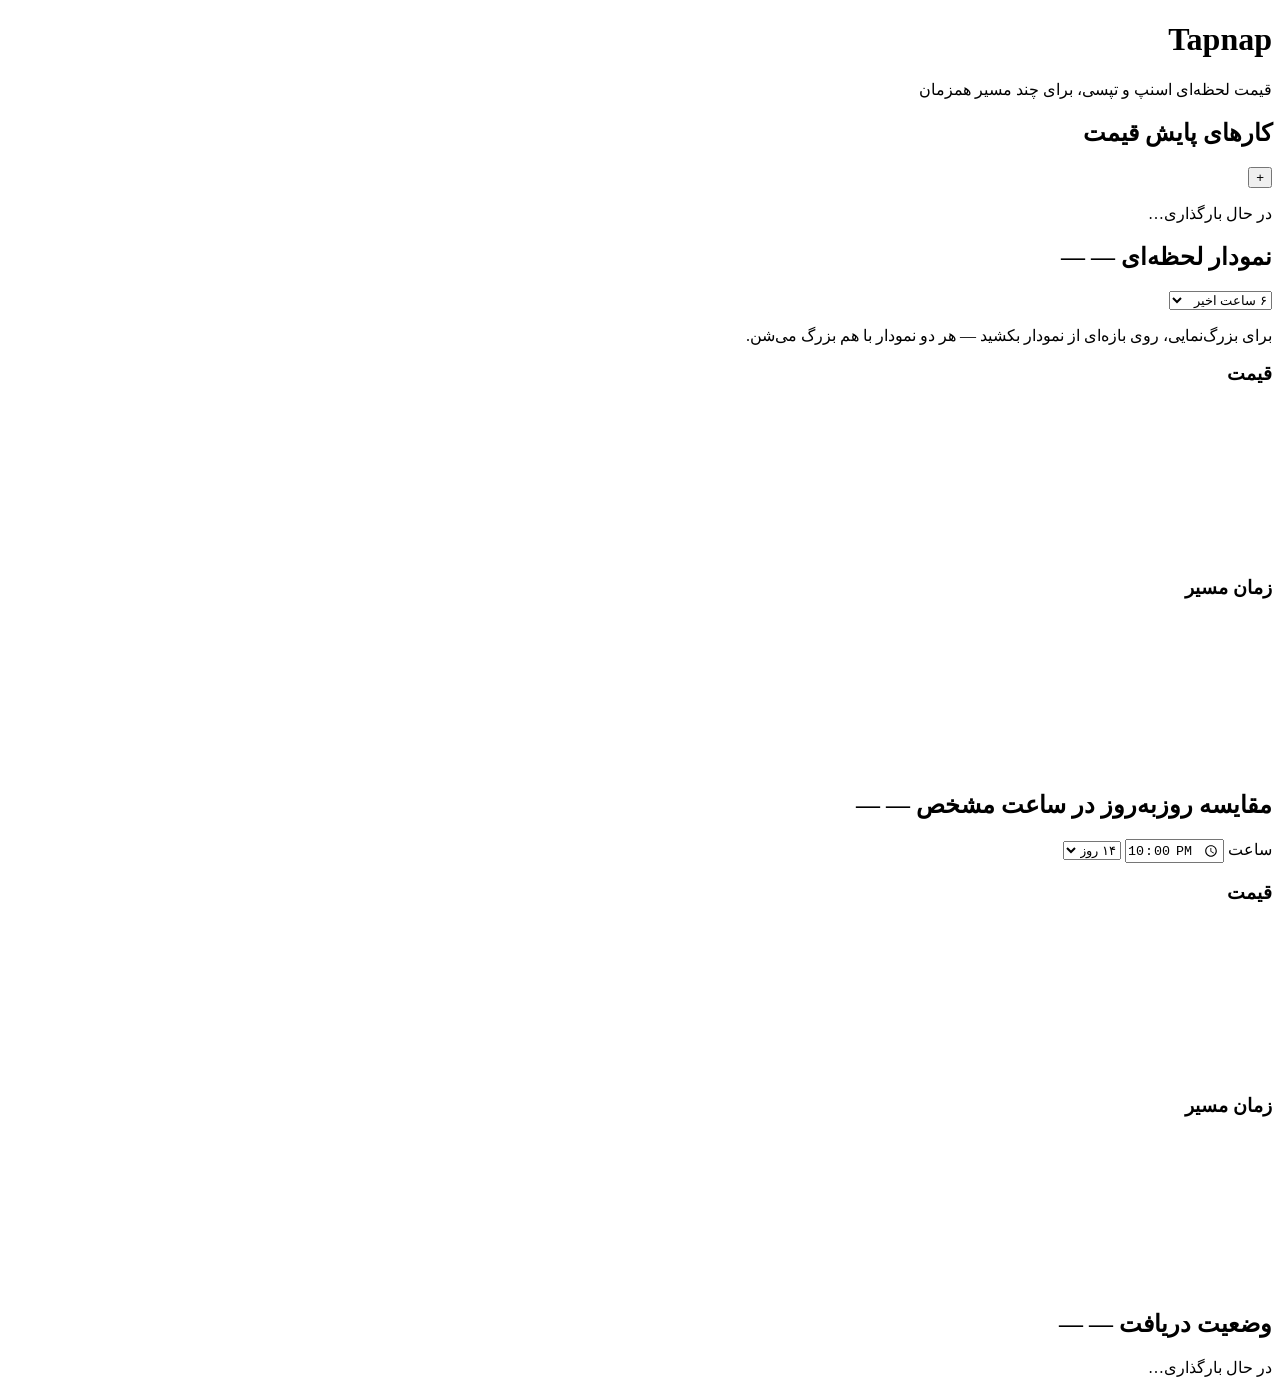
==== frontend/index.html @ 781bb57d "Default charts to standard-service-only, legend on the right, Persian hour picker - lineDatasets() n" ====
<!doctype html>
<html lang="fa" dir="rtl">
<head>
<meta charset="utf-8">
<meta name="viewport" content="width=device-width, initial-scale=1">
<title>Tapnap — قیمت اسنپ و تپسی</title>
<link rel="stylesheet" href="/vendor/leaflet.css">
<link rel="stylesheet" href="/style.css">
</head>
<body>
<header>
  <h1>Tapnap</h1>
  <p class="subtitle">قیمت لحظه‌ای اسنپ و تپسی، برای چند مسیر همزمان</p>
</header>

<main>
  <section class="panel span-all" id="jobs-panel">
    <div class="panel-head">
      <h2>کارهای پایش قیمت</h2>
      <button id="new-job-toggle" class="icon-btn" title="کار جدید" aria-label="کار جدید">+</button>
    </div>
    <p id="jobs-error-banner" class="jobs-error-banner" hidden></p>
    <p id="jobs-summary" class="jobs-summary"></p>
    <div id="jobs-list">در حال بارگذاری…</div>
  </section>

  <section class="panel span-all" id="new-job-panel" hidden>
    <div class="panel-head">
      <h2>کار جدید</h2>
      <div class="mode-buttons">
        <button id="mode-origin" class="mode-btn active" data-mode="origin">تنظیم مبدا</button>
        <button id="mode-destination" class="mode-btn" data-mode="destination">تنظیم مقصد</button>
      </div>
    </div>
    <input id="job-name" type="text" class="job-name-input" placeholder="نام کار، مثلاً خانه تا شرکت" autocomplete="off">
    <p class="new-job-hint">روی نقشه کلیک کن یا مارکر رو بکش تا مبدا/مقصد انتخاب‌شده رو تنظیم کنی.</p>
    <div id="map"></div>
    <div class="route-labels">
      <div><span class="dot origin-dot"></span> مبدا: <span id="origin-label">—</span></div>
      <div><span class="dot destination-dot"></span> مقصد: <span id="destination-label">—</span></div>
    </div>
    <div class="form-actions">
      <button id="save-job" class="primary-btn">افزودن کار</button>
      <button id="cancel-job" class="job-btn">لغو</button>
      <span id="save-status" class="save-status"></span>
    </div>
  </section>

  <section class="panel span-all" id="timeline-panel">
    <div class="panel-head">
      <h2>نمودار لحظه‌ای — <span id="chart-job-name">—</span></h2>
      <div class="head-controls">
        <select id="range-select">
          <option value="6" selected>۶ ساعت اخیر</option>
          <option value="24">۲۴ ساعت اخیر</option>
          <option value="72">۳ روز اخیر</option>
          <option value="168">۷ روز اخیر</option>
        </select>
      </div>
    </div>

    <p class="chart-hint">برای بزرگ‌نمایی، روی بازه‌ای از نمودار بکشید — هر دو نمودار با هم بزرگ می‌شن.</p>

    <div class="chart-grid">
      <div class="chart-cell">
        <div class="sub-head">
          <h3 class="sub-h">قیمت</h3>
          <button id="price-chart-reset" class="reset-zoom-btn" hidden>بازنشانی بزرگ‌نمایی</button>
        </div>
        <div class="chart-wrap"><canvas id="price-chart"></canvas></div>
        <p id="no-data-msg" class="no-data-msg" hidden>هنوز داده‌ای برای قیمت ثبت نشده.</p>
      </div>

      <div class="chart-cell">
        <div class="sub-head">
          <h3 class="sub-h">زمان مسیر</h3>
          <button id="travel-chart-reset" class="reset-zoom-btn" hidden>بازنشانی بزرگ‌نمایی</button>
        </div>
        <div class="chart-wrap"><canvas id="travel-chart"></canvas></div>
        <p id="travel-no-data-msg" class="no-data-msg" hidden>هنوز داده‌ای برای زمان مسیر ثبت نشده.</p>
      </div>
    </div>

    <p id="no-job-msg" class="no-data-msg" hidden>هیچ کاری وجود نداره — یکی از پایین اضافه کن.</p>
  </section>

  <section class="panel span-all" id="by-day-panel">
    <div class="panel-head">
      <h2>مقایسه روزبه‌روز در ساعت مشخص — <span id="by-day-job-name">—</span></h2>
      <div class="head-controls">
        <label class="tod-label">ساعت
          <input id="tod-time" type="time" value="22:00" step="60">
          <span id="tod-time-fa" class="tod-time-fa"></span>
        </label>
        <select id="tod-days">
          <option value="7">۷ روز</option>
          <option value="14" selected>۱۴ روز</option>
          <option value="30">۳۰ روز</option>
        </select>
      </div>
    </div>

    <div class="chart-grid">
      <div class="chart-cell">
        <div class="sub-head">
          <h3 class="sub-h">قیمت</h3>
          <button id="price-by-day-reset" class="reset-zoom-btn" hidden>بازنشانی بزرگ‌نمایی</button>
        </div>
        <div class="chart-wrap"><canvas id="price-by-day-chart"></canvas></div>
        <p id="price-by-day-no-data" class="no-data-msg" hidden>برای این بازه و ساعت داده‌ای پیدا نشد.</p>
      </div>

      <div class="chart-cell">
        <div class="sub-head">
          <h3 class="sub-h">زمان مسیر</h3>
          <button id="travel-by-day-reset" class="reset-zoom-btn" hidden>بازنشانی بزرگ‌نمایی</button>
        </div>
        <div class="chart-wrap"><canvas id="travel-by-day-chart"></canvas></div>
        <p id="travel-by-day-no-data" class="no-data-msg" hidden>برای این بازه و ساعت داده‌ای پیدا نشد.</p>
      </div>
    </div>

    <p id="by-day-no-job-msg" class="no-data-msg" hidden>هیچ کاری وجود نداره — یکی از پایین اضافه کن.</p>
  </section>

  <section class="panel span-all" id="status-panel">
    <h2>وضعیت دریافت — <span id="status-job-name">—</span></h2>
    <div id="status-list">در حال بارگذاری…</div>
  </section>
</main>

<script src="/vendor/leaflet.js"></script>
<script src="/vendor/chart.umd.min.js"></script>
<script src="/vendor/chartjs-plugin-zoom.min.js"></script>
<script src="/app.js"></script>
</body>
</html>
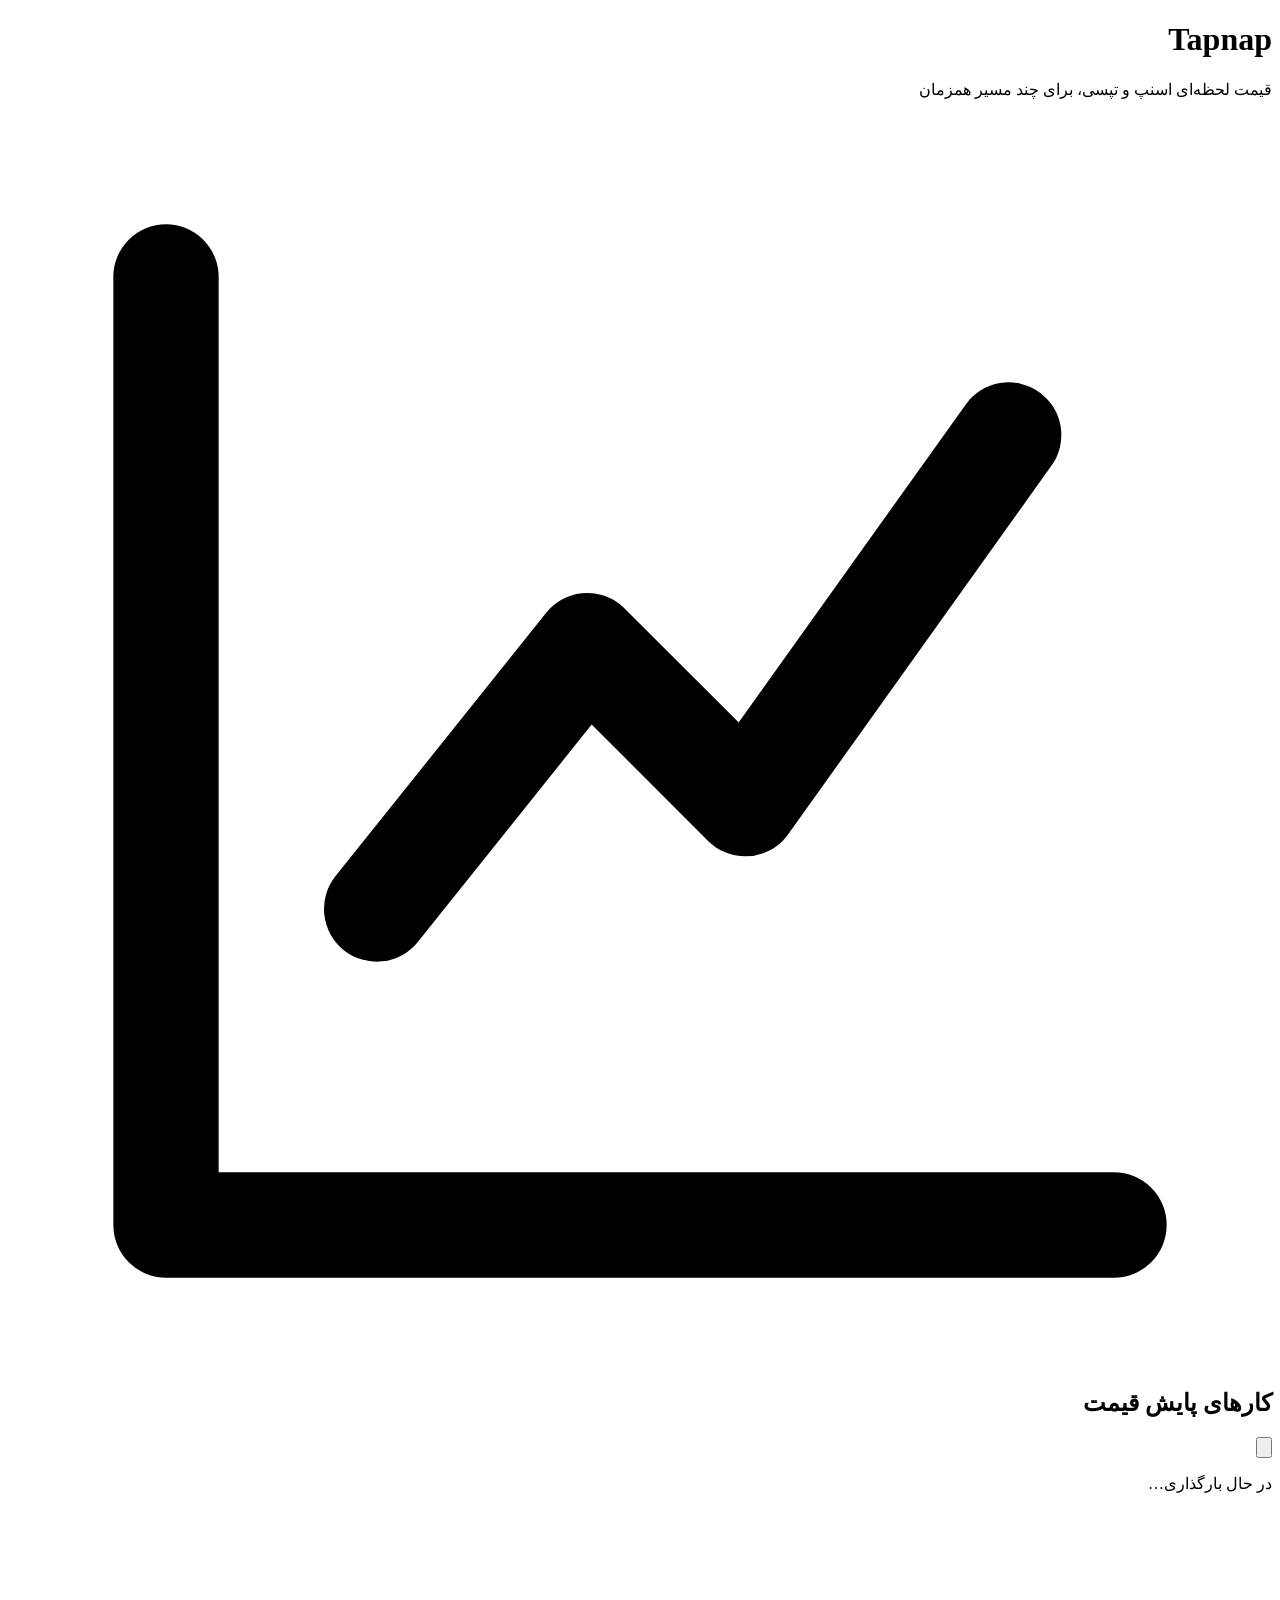
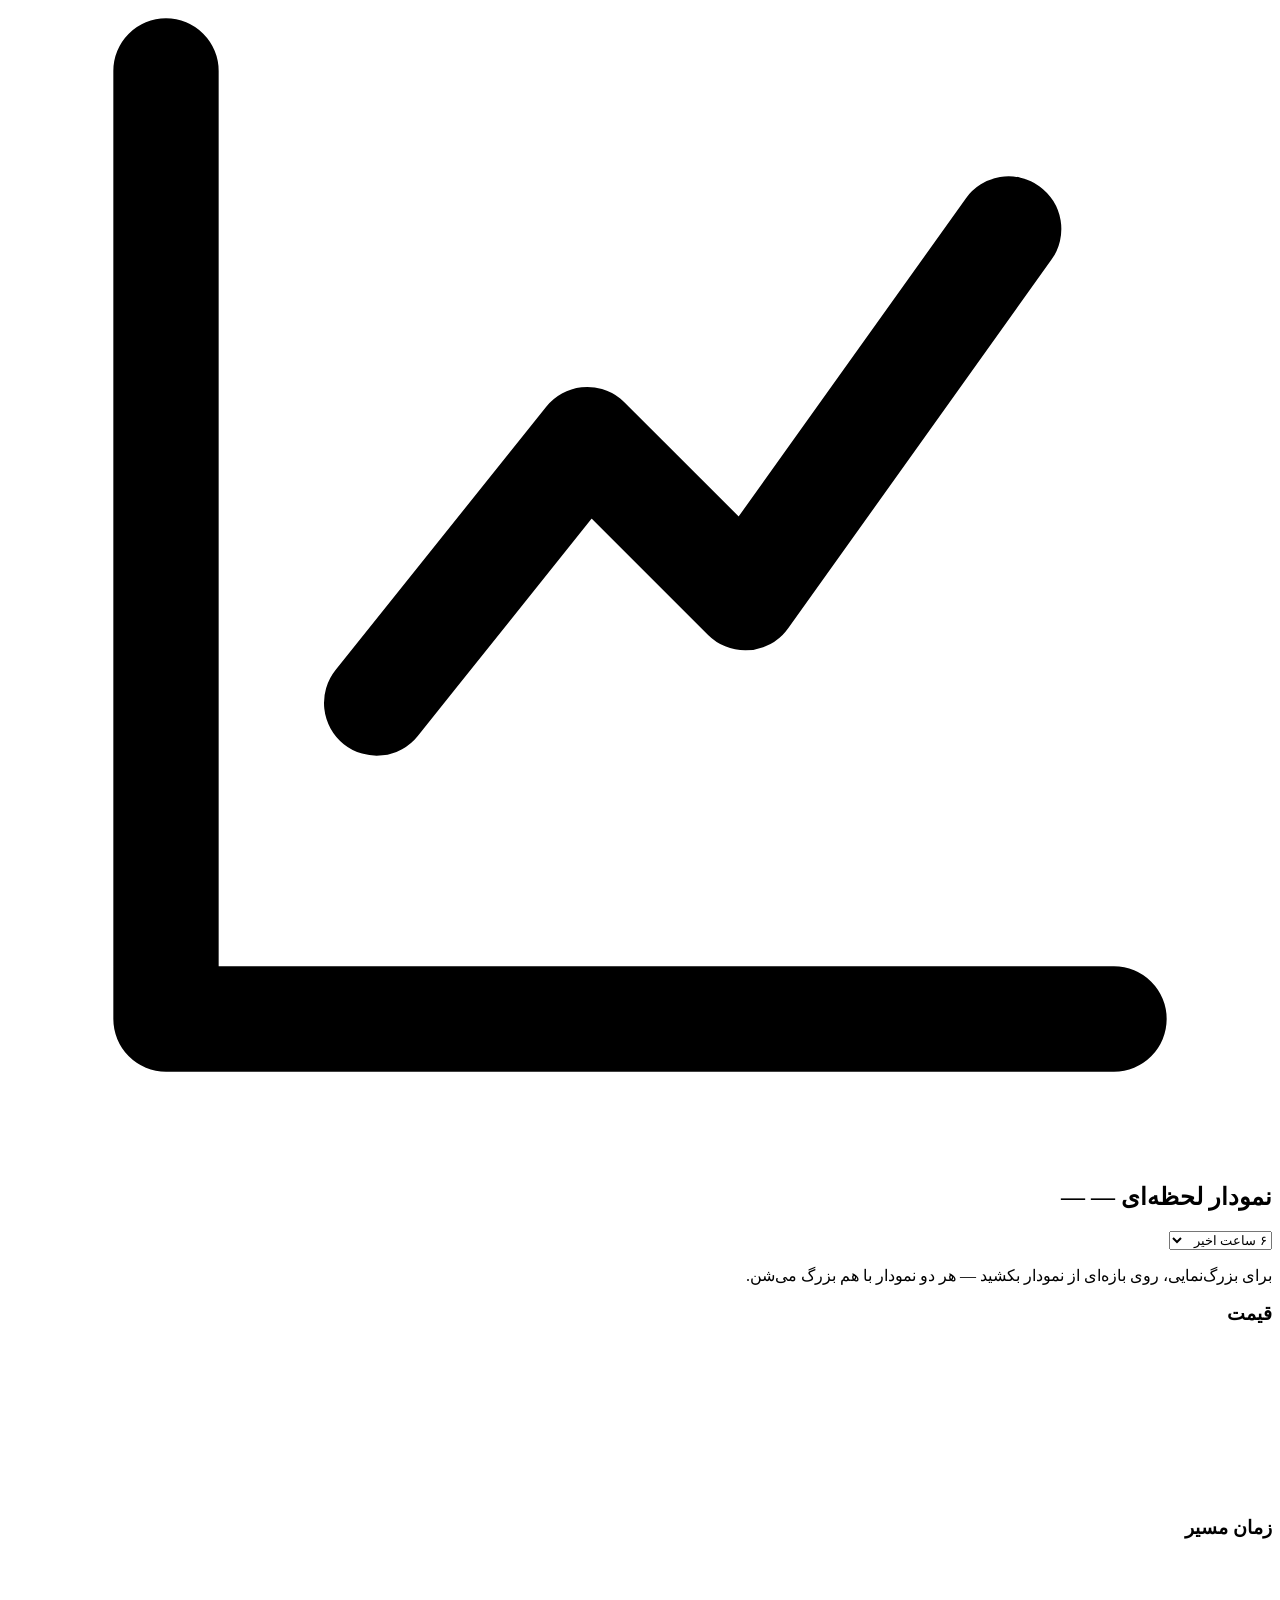
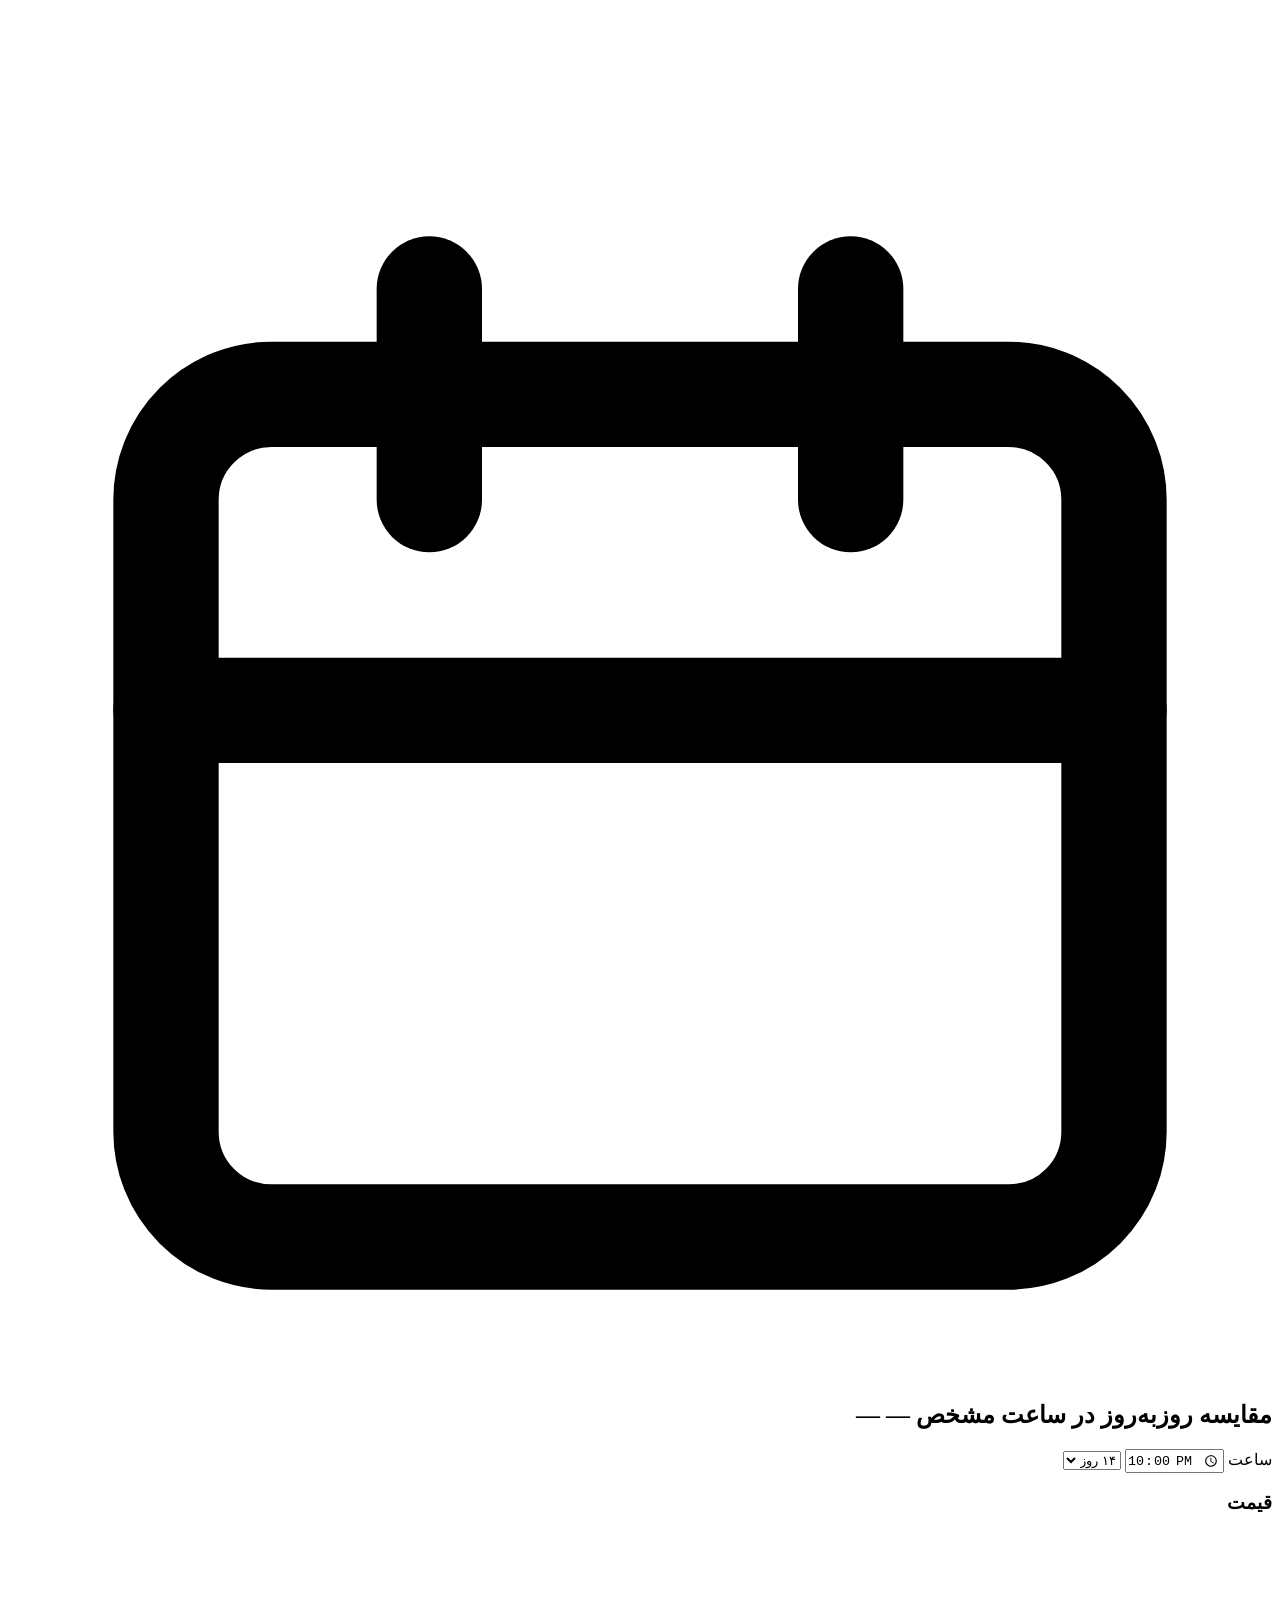
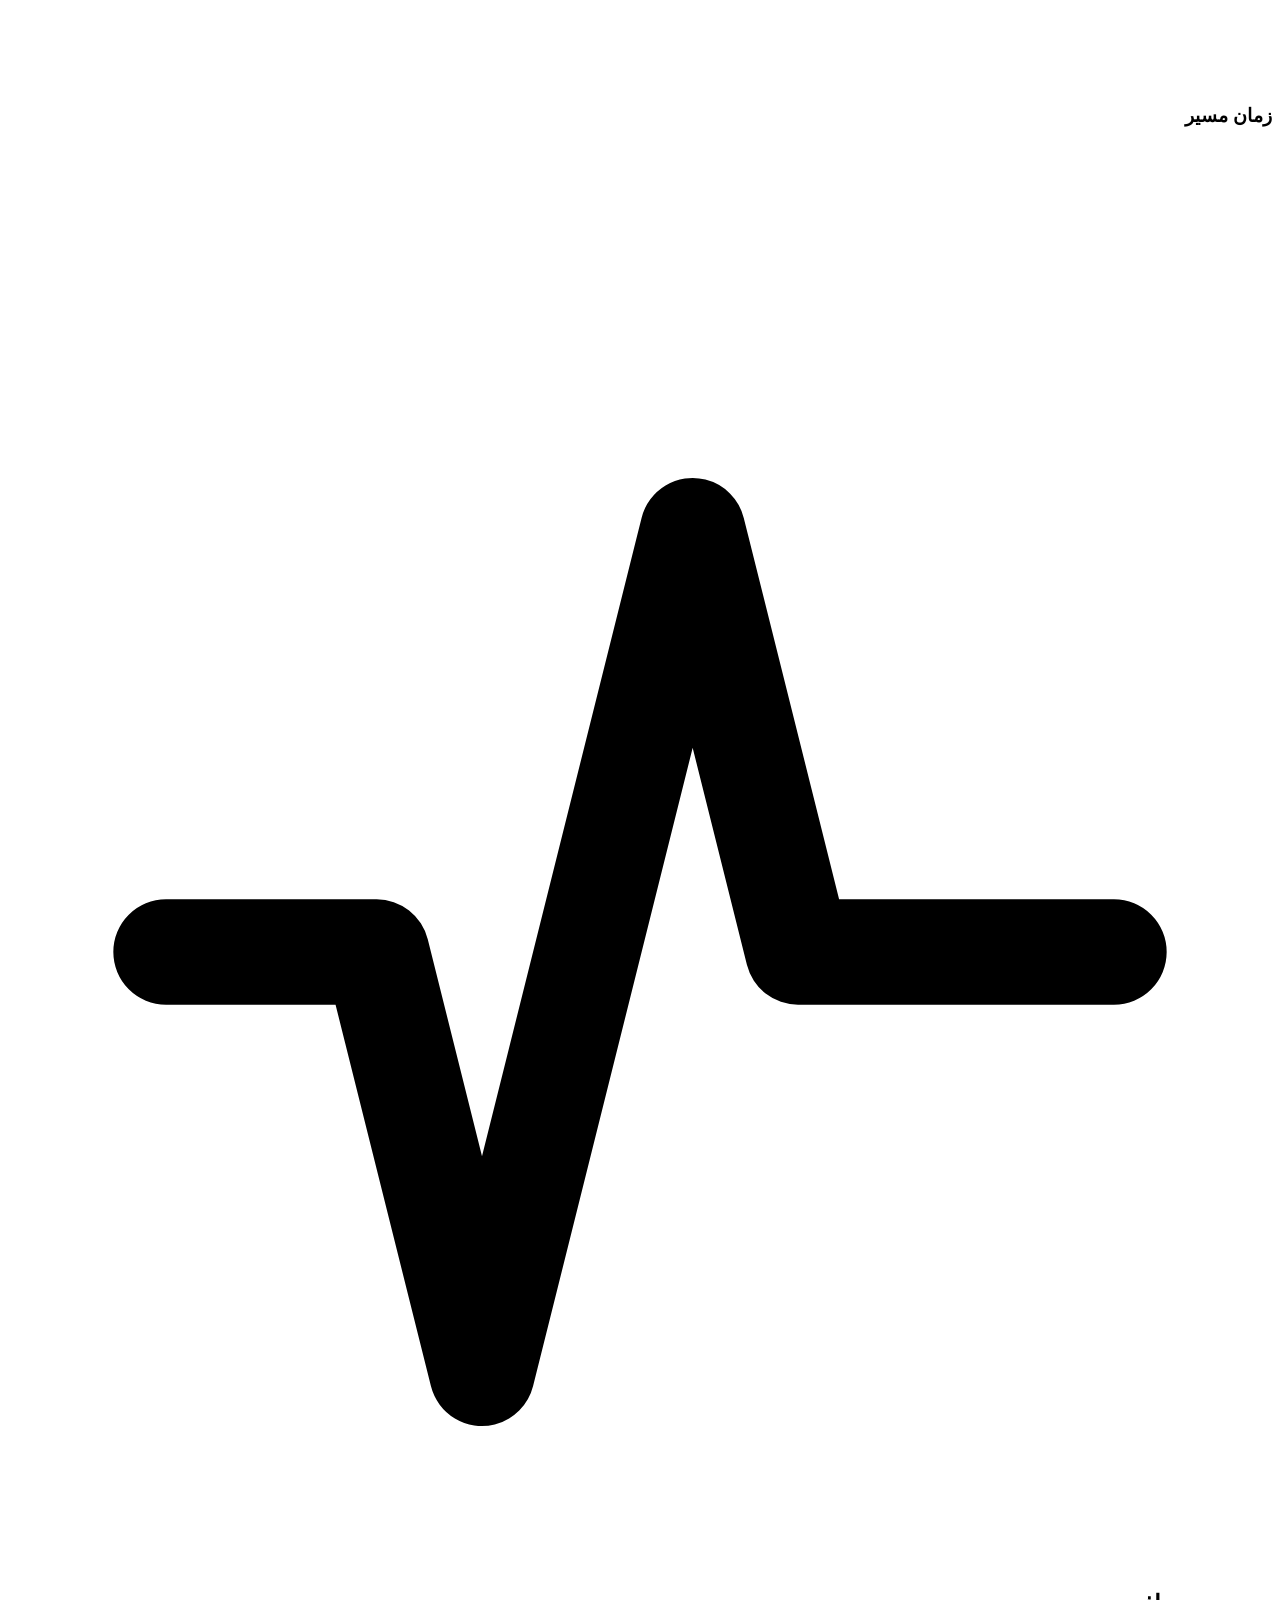
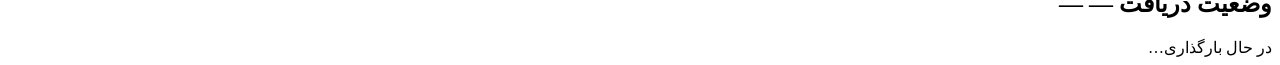
==== commit 760fcc7e: "Add icons across job-card buttons, form controls, and section headers Every action button in the job" ====
--- a/frontend/index.html
+++ b/frontend/index.html
@@ -11,13 +11,34 @@
 <header>
   <h1>Tapnap</h1>
   <p class="subtitle">قیمت لحظه‌ای اسنپ و تپسی، برای چند مسیر همزمان</p>
+  <div id="account-bar" class="account-bar" hidden>
+    <span id="account-email"></span>
+    <button id="logout-btn" class="job-btn"><svg class="icon" viewBox="0 0 24 24" fill="none" stroke="currentColor" stroke-width="2" stroke-linecap="round" stroke-linejoin="round"><path d="M9 21H5a2 2 0 0 1-2-2V5a2 2 0 0 1 2-2h4"/><path d="M16 17l5-5-5-5"/><path d="M21 12H9"/></svg>خروج</button>
+  </div>
 </header>
 
 <main>
-  <section class="panel span-all" id="jobs-panel">
+  <section class="panel span-all" id="auth-panel" hidden>
+    <h2>ورود</h2>
+    <form id="login-form" class="auth-form">
+      <input id="login-email" type="email" placeholder="ایمیل" autocomplete="username" required>
+      <input id="login-password" type="password" placeholder="رمز عبور" autocomplete="current-password" required>
+      <button type="submit" class="primary-btn">ورود</button>
+    </form>
+    <form id="signup-form" class="auth-form" hidden>
+      <input id="signup-email" type="email" placeholder="ایمیل" autocomplete="username" required>
+      <input id="signup-password" type="password" placeholder="رمز عبور (حداقل ۸ کاراکتر)" autocomplete="new-password" required>
+      <button type="submit" class="primary-btn">ثبت‌نام</button>
+    </form>
+    <p id="auth-status" class="save-status"></p>
+    <p id="show-signup-wrap" class="auth-switch">حساب نداری؟ <button id="show-signup" class="link-btn" type="button">ثبت‌نام کن</button></p>
+    <p id="show-login-wrap" class="auth-switch" hidden>قبلاً ثبت‌نام کردی؟ <button id="show-login" class="link-btn" type="button">وارد شو</button></p>
+  </section>
+
+  <section class="panel span-all" id="jobs-panel" data-app-section>
     <div class="panel-head">
-      <h2>کارهای پایش قیمت</h2>
-      <button id="new-job-toggle" class="icon-btn" title="کار جدید" aria-label="کار جدید">+</button>
+      <h2><svg class="icon" viewBox="0 0 24 24" fill="none" stroke="currentColor" stroke-width="2" stroke-linecap="round" stroke-linejoin="round"><path d="M3 3v18h18"/><path d="M7 15l4-5 3 3 5-7"/></svg>کارهای پایش قیمت</h2>
+      <button id="new-job-toggle" class="icon-btn" title="کار جدید" aria-label="کار جدید"><svg class="icon" viewBox="0 0 24 24" fill="none" stroke="currentColor" stroke-width="2.5" stroke-linecap="round"><path d="M12 5v14"/><path d="M5 12h14"/></svg></button>
     </div>
     <p id="jobs-error-banner" class="jobs-error-banner" hidden></p>
     <p id="jobs-summary" class="jobs-summary"></p>
@@ -28,11 +49,15 @@
     <div class="panel-head">
       <h2>کار جدید</h2>
       <div class="mode-buttons">
-        <button id="mode-origin" class="mode-btn active" data-mode="origin">تنظیم مبدا</button>
-        <button id="mode-destination" class="mode-btn" data-mode="destination">تنظیم مقصد</button>
+        <button id="mode-origin" class="mode-btn active" data-mode="origin"><svg class="icon" viewBox="0 0 24 24" fill="none" stroke="currentColor" stroke-width="2" stroke-linecap="round" stroke-linejoin="round" style="color: var(--origin)"><path d="M12 22s7-7.58 7-12a7 7 0 1 0-14 0c0 4.42 7 12 7 12z"/><circle cx="12" cy="10" r="2.5"/></svg>تنظیم مبدا</button>
+        <button id="mode-destination" class="mode-btn" data-mode="destination"><svg class="icon" viewBox="0 0 24 24" fill="none" stroke="currentColor" stroke-width="2" stroke-linecap="round" stroke-linejoin="round" style="color: var(--destination)"><path d="M12 22s7-7.58 7-12a7 7 0 1 0-14 0c0 4.42 7 12 7 12z"/><circle cx="12" cy="10" r="2.5"/></svg>تنظیم مقصد</button>
       </div>
     </div>
     <input id="job-name" type="text" class="job-name-input" placeholder="نام کار، مثلاً خانه تا شرکت" autocomplete="off">
+    <div class="track-options">
+      <label><input type="checkbox" id="track-price" checked><svg class="icon" viewBox="0 0 24 24" fill="none" stroke="currentColor" stroke-width="2" stroke-linecap="round" stroke-linejoin="round"><path d="M12.6 2.6a2 2 0 0 0-1.4-.6H4a2 2 0 0 0-2 2v7.2a2 2 0 0 0 .6 1.4l8.8 8.8a2 2 0 0 0 2.8 0l7.2-7.2a2 2 0 0 0 0-2.8z"/><circle cx="7.5" cy="7.5" r="1.5"/></svg>قیمت (اسنپ و تپسی)</label>
+      <label><input type="checkbox" id="track-travel-time" checked><svg class="icon" viewBox="0 0 24 24" fill="none" stroke="currentColor" stroke-width="2" stroke-linecap="round" stroke-linejoin="round"><circle cx="12" cy="12" r="9"/><path d="M12 7v5l3 3"/></svg>زمان مسیر (نشان)</label>
+    </div>
     <p class="new-job-hint">روی نقشه کلیک کن یا مارکر رو بکش تا مبدا/مقصد انتخاب‌شده رو تنظیم کنی.</p>
     <div id="map"></div>
     <div class="route-labels">
@@ -46,9 +71,9 @@
     </div>
   </section>
 
-  <section class="panel span-all" id="timeline-panel">
+  <section class="panel span-all" id="timeline-panel" data-app-section>
     <div class="panel-head">
-      <h2>نمودار لحظه‌ای — <span id="chart-job-name">—</span></h2>
+      <h2><svg class="icon" viewBox="0 0 24 24" fill="none" stroke="currentColor" stroke-width="2" stroke-linecap="round" stroke-linejoin="round"><path d="M3 3v18h18"/><path d="M7 15l4-5 3 3 5-7"/></svg>نمودار لحظه‌ای — <span id="chart-job-name">—</span></h2>
       <div class="head-controls">
         <select id="range-select">
           <option value="6" selected>۶ ساعت اخیر</option>
@@ -65,7 +90,7 @@
       <div class="chart-cell">
         <div class="sub-head">
           <h3 class="sub-h">قیمت</h3>
-          <button id="price-chart-reset" class="reset-zoom-btn" hidden>بازنشانی بزرگ‌نمایی</button>
+          <button id="price-chart-reset" class="reset-zoom-btn" hidden><svg class="icon" viewBox="0 0 24 24" fill="none" stroke="currentColor" stroke-width="2" stroke-linecap="round" stroke-linejoin="round"><circle cx="11" cy="11" r="7"/><path d="M21 21l-4.3-4.3"/><path d="M8 11h6"/></svg>بازنشانی بزرگ‌نمایی</button>
         </div>
         <div class="chart-wrap"><canvas id="price-chart"></canvas></div>
         <p id="no-data-msg" class="no-data-msg" hidden>هنوز داده‌ای برای قیمت ثبت نشده.</p>
@@ -74,7 +99,7 @@
       <div class="chart-cell">
         <div class="sub-head">
           <h3 class="sub-h">زمان مسیر</h3>
-          <button id="travel-chart-reset" class="reset-zoom-btn" hidden>بازنشانی بزرگ‌نمایی</button>
+          <button id="travel-chart-reset" class="reset-zoom-btn" hidden><svg class="icon" viewBox="0 0 24 24" fill="none" stroke="currentColor" stroke-width="2" stroke-linecap="round" stroke-linejoin="round"><circle cx="11" cy="11" r="7"/><path d="M21 21l-4.3-4.3"/><path d="M8 11h6"/></svg>بازنشانی بزرگ‌نمایی</button>
         </div>
         <div class="chart-wrap"><canvas id="travel-chart"></canvas></div>
         <p id="travel-no-data-msg" class="no-data-msg" hidden>هنوز داده‌ای برای زمان مسیر ثبت نشده.</p>
@@ -84,9 +109,9 @@
     <p id="no-job-msg" class="no-data-msg" hidden>هیچ کاری وجود نداره — یکی از پایین اضافه کن.</p>
   </section>
 
-  <section class="panel span-all" id="by-day-panel">
+  <section class="panel span-all" id="by-day-panel" data-app-section>
     <div class="panel-head">
-      <h2>مقایسه روزبه‌روز در ساعت مشخص — <span id="by-day-job-name">—</span></h2>
+      <h2><svg class="icon" viewBox="0 0 24 24" fill="none" stroke="currentColor" stroke-width="2" stroke-linecap="round" stroke-linejoin="round"><rect x="3" y="5" width="18" height="16" rx="2"/><path d="M16 3v4"/><path d="M8 3v4"/><path d="M3 11h18"/></svg>مقایسه روزبه‌روز در ساعت مشخص — <span id="by-day-job-name">—</span></h2>
       <div class="head-controls">
         <label class="tod-label">ساعت
           <input id="tod-time" type="time" value="22:00" step="60">
@@ -104,7 +129,7 @@
       <div class="chart-cell">
         <div class="sub-head">
           <h3 class="sub-h">قیمت</h3>
-          <button id="price-by-day-reset" class="reset-zoom-btn" hidden>بازنشانی بزرگ‌نمایی</button>
+          <button id="price-by-day-reset" class="reset-zoom-btn" hidden><svg class="icon" viewBox="0 0 24 24" fill="none" stroke="currentColor" stroke-width="2" stroke-linecap="round" stroke-linejoin="round"><circle cx="11" cy="11" r="7"/><path d="M21 21l-4.3-4.3"/><path d="M8 11h6"/></svg>بازنشانی بزرگ‌نمایی</button>
         </div>
         <div class="chart-wrap"><canvas id="price-by-day-chart"></canvas></div>
         <p id="price-by-day-no-data" class="no-data-msg" hidden>برای این بازه و ساعت داده‌ای پیدا نشد.</p>
@@ -113,7 +138,7 @@
       <div class="chart-cell">
         <div class="sub-head">
           <h3 class="sub-h">زمان مسیر</h3>
-          <button id="travel-by-day-reset" class="reset-zoom-btn" hidden>بازنشانی بزرگ‌نمایی</button>
+          <button id="travel-by-day-reset" class="reset-zoom-btn" hidden><svg class="icon" viewBox="0 0 24 24" fill="none" stroke="currentColor" stroke-width="2" stroke-linecap="round" stroke-linejoin="round"><circle cx="11" cy="11" r="7"/><path d="M21 21l-4.3-4.3"/><path d="M8 11h6"/></svg>بازنشانی بزرگ‌نمایی</button>
         </div>
         <div class="chart-wrap"><canvas id="travel-by-day-chart"></canvas></div>
         <p id="travel-by-day-no-data" class="no-data-msg" hidden>برای این بازه و ساعت داده‌ای پیدا نشد.</p>
@@ -123,8 +148,8 @@
     <p id="by-day-no-job-msg" class="no-data-msg" hidden>هیچ کاری وجود نداره — یکی از پایین اضافه کن.</p>
   </section>
 
-  <section class="panel span-all" id="status-panel">
-    <h2>وضعیت دریافت — <span id="status-job-name">—</span></h2>
+  <section class="panel span-all" id="status-panel" data-app-section>
+    <h2><svg class="icon" viewBox="0 0 24 24" fill="none" stroke="currentColor" stroke-width="2" stroke-linecap="round" stroke-linejoin="round"><path d="M3 12h4l2 8 4-16 2 8h6"/></svg>وضعیت دریافت — <span id="status-job-name">—</span></h2>
     <div id="status-list">در حال بارگذاری…</div>
   </section>
 </main>
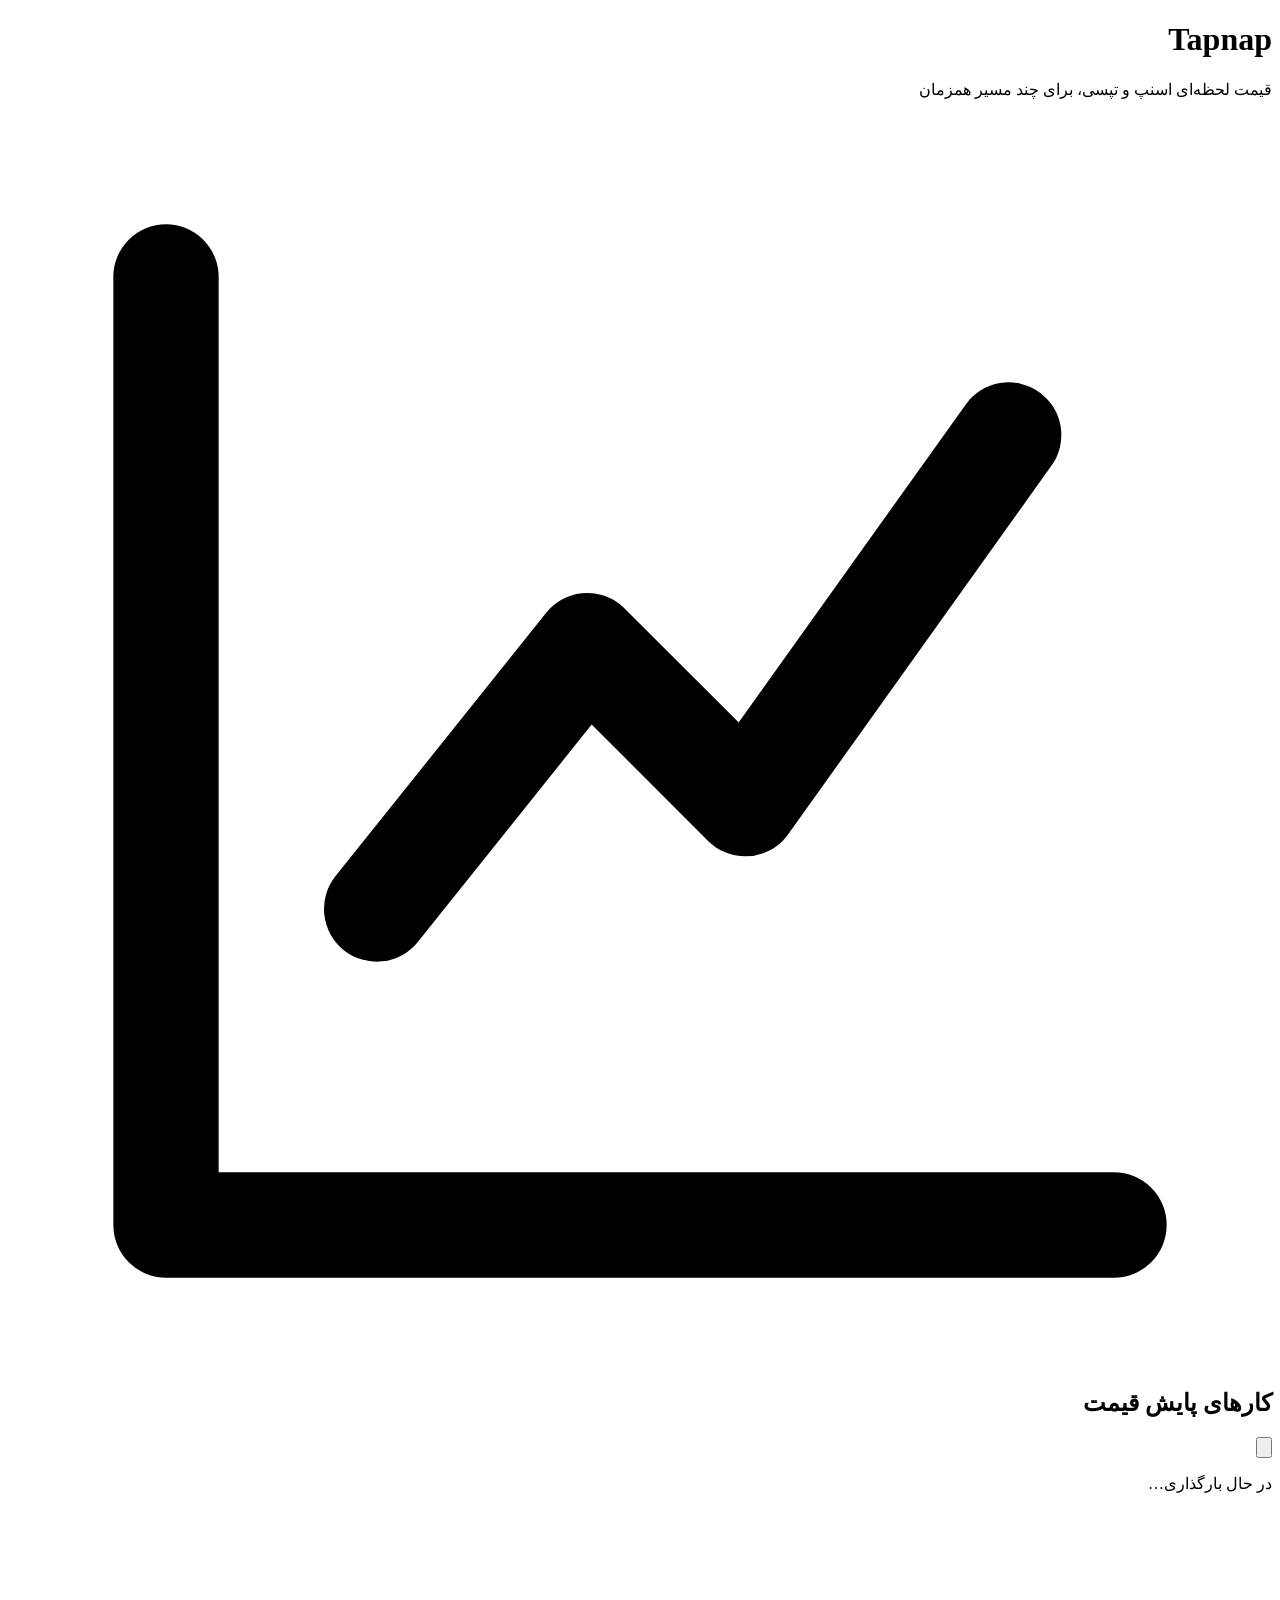
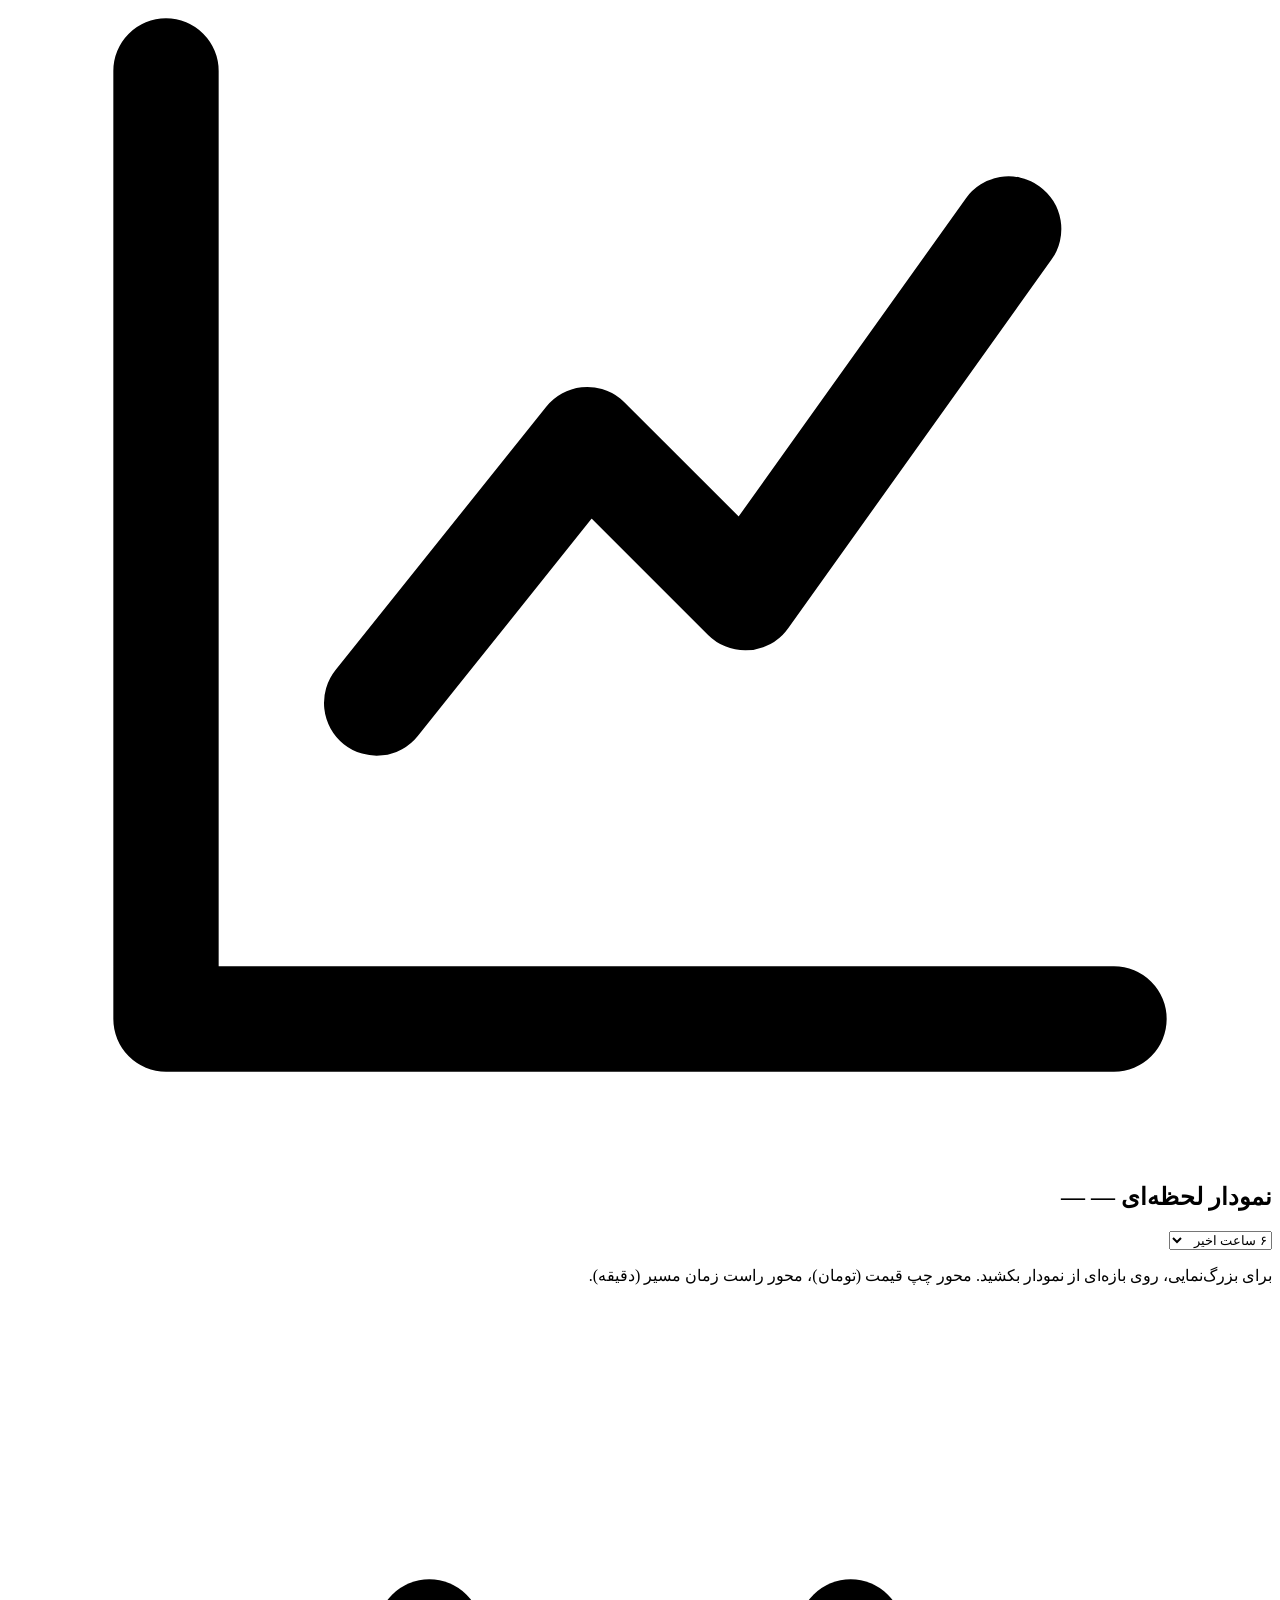
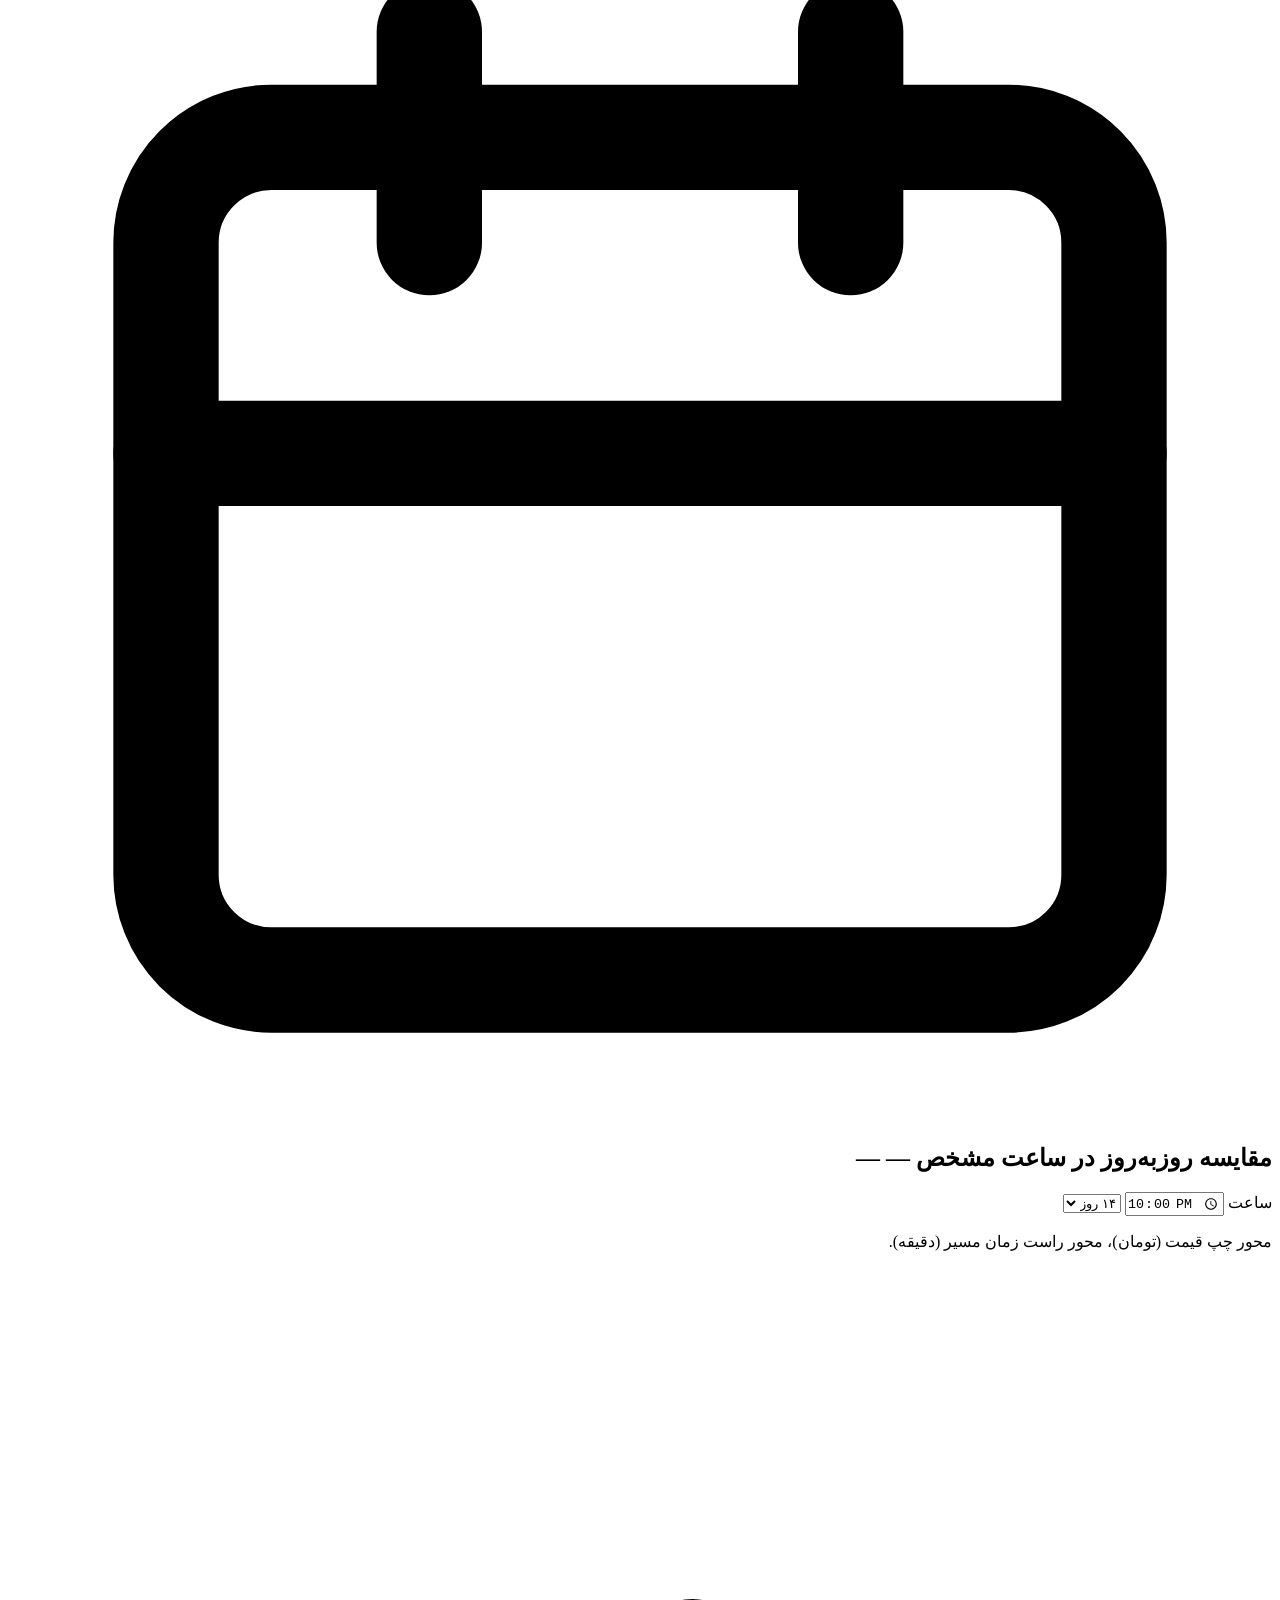
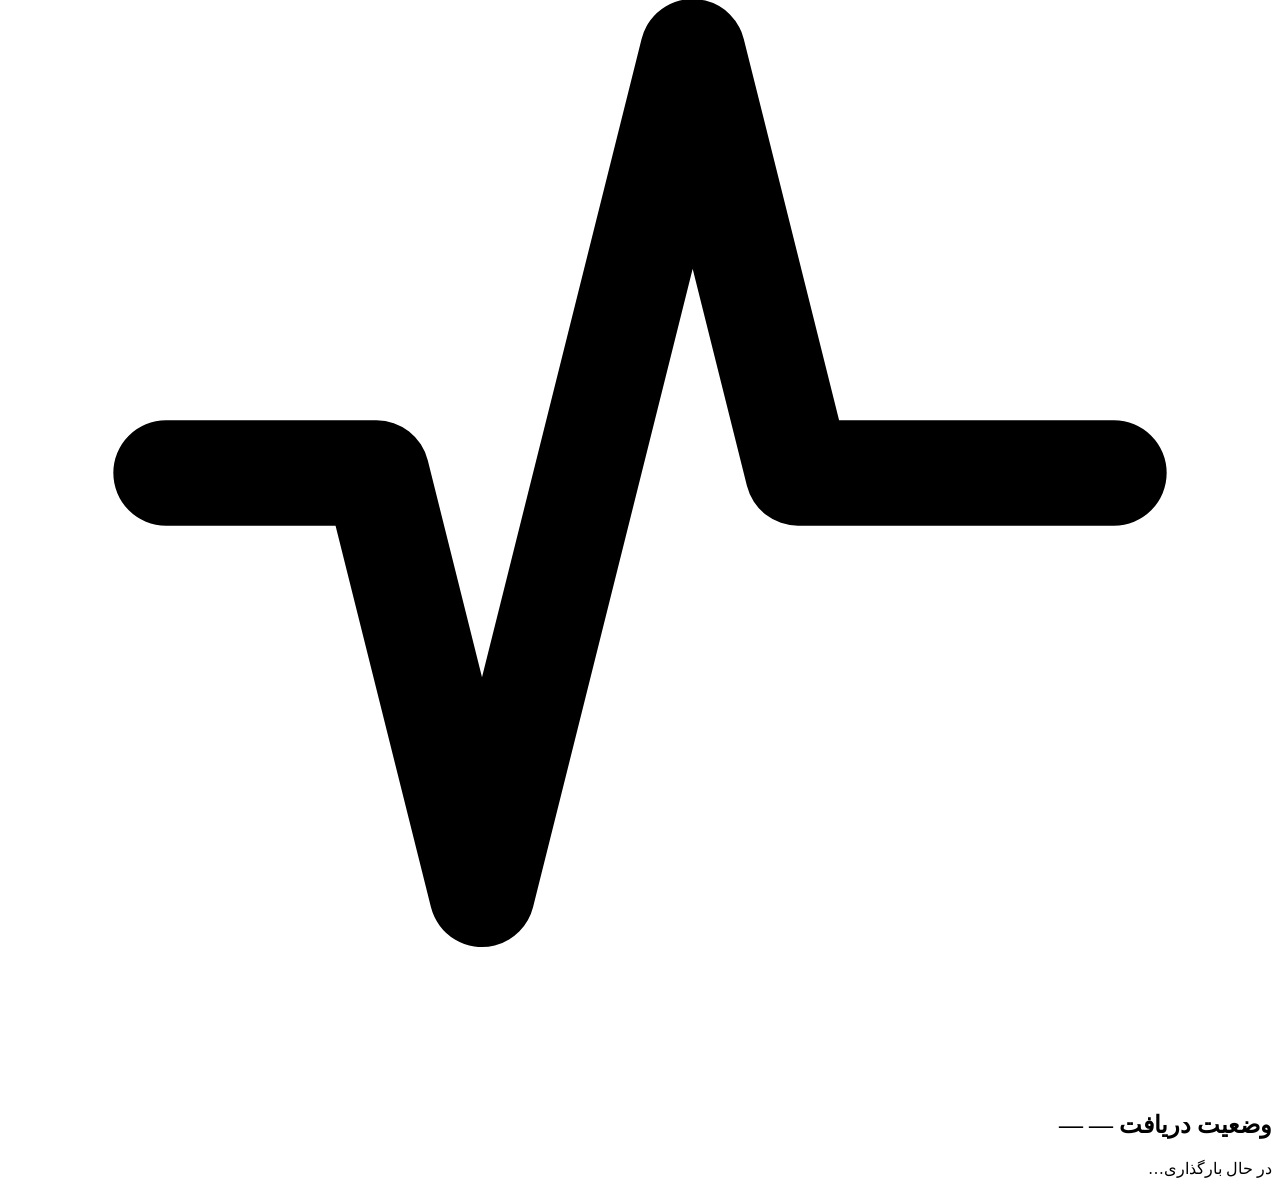
==== commit d21c6f8f: "Merge the price and travel-time charts into one dual-axis chart Price and travel-time were two separ" ====
--- a/frontend/index.html
+++ b/frontend/index.html
@@ -19,15 +19,19 @@
 
 <main>
   <section class="panel span-all" id="auth-panel" hidden>
-    <h2>ورود</h2>
+    <h2 id="auth-heading">ورود</h2>
     <form id="login-form" class="auth-form">
-      <input id="login-email" type="email" placeholder="ایمیل" autocomplete="username" required>
-      <input id="login-password" type="password" placeholder="رمز عبور" autocomplete="current-password" required>
+      <label class="field-label" for="login-email">ایمیل</label>
+      <input id="login-email" type="email" placeholder="you@example.com" autocomplete="username" required>
+      <label class="field-label" for="login-password">رمز عبور</label>
+      <input id="login-password" type="password" placeholder="••••••••" autocomplete="current-password" required>
       <button type="submit" class="primary-btn">ورود</button>
     </form>
     <form id="signup-form" class="auth-form" hidden>
-      <input id="signup-email" type="email" placeholder="ایمیل" autocomplete="username" required>
-      <input id="signup-password" type="password" placeholder="رمز عبور (حداقل ۸ کاراکتر)" autocomplete="new-password" required>
+      <label class="field-label" for="signup-email">ایمیل</label>
+      <input id="signup-email" type="email" placeholder="you@example.com" autocomplete="username" required>
+      <label class="field-label" for="signup-password">رمز عبور (حداقل ۸ کاراکتر)</label>
+      <input id="signup-password" type="password" placeholder="••••••••" autocomplete="new-password" required>
       <button type="submit" class="primary-btn">ثبت‌نام</button>
     </form>
     <p id="auth-status" class="save-status"></p>
@@ -75,6 +79,7 @@
     <div class="panel-head">
       <h2><svg class="icon" viewBox="0 0 24 24" fill="none" stroke="currentColor" stroke-width="2" stroke-linecap="round" stroke-linejoin="round"><path d="M3 3v18h18"/><path d="M7 15l4-5 3 3 5-7"/></svg>نمودار لحظه‌ای — <span id="chart-job-name">—</span></h2>
       <div class="head-controls">
+        <button id="price-chart-reset" class="reset-zoom-btn" hidden><svg class="icon" viewBox="0 0 24 24" fill="none" stroke="currentColor" stroke-width="2" stroke-linecap="round" stroke-linejoin="round"><circle cx="11" cy="11" r="7"/><path d="M21 21l-4.3-4.3"/><path d="M8 11h6"/></svg>بازنشانی بزرگ‌نمایی</button>
         <select id="range-select">
           <option value="6" selected>۶ ساعت اخیر</option>
           <option value="24">۲۴ ساعت اخیر</option>
@@ -84,27 +89,10 @@
       </div>
     </div>
 
-    <p class="chart-hint">برای بزرگ‌نمایی، روی بازه‌ای از نمودار بکشید — هر دو نمودار با هم بزرگ می‌شن.</p>
+    <p class="chart-hint">برای بزرگ‌نمایی، روی بازه‌ای از نمودار بکشید. محور چپ قیمت (تومان)، محور راست زمان مسیر (دقیقه).</p>
 
-    <div class="chart-grid">
-      <div class="chart-cell">
-        <div class="sub-head">
-          <h3 class="sub-h">قیمت</h3>
-          <button id="price-chart-reset" class="reset-zoom-btn" hidden><svg class="icon" viewBox="0 0 24 24" fill="none" stroke="currentColor" stroke-width="2" stroke-linecap="round" stroke-linejoin="round"><circle cx="11" cy="11" r="7"/><path d="M21 21l-4.3-4.3"/><path d="M8 11h6"/></svg>بازنشانی بزرگ‌نمایی</button>
-        </div>
-        <div class="chart-wrap"><canvas id="price-chart"></canvas></div>
-        <p id="no-data-msg" class="no-data-msg" hidden>هنوز داده‌ای برای قیمت ثبت نشده.</p>
-      </div>
-
-      <div class="chart-cell">
-        <div class="sub-head">
-          <h3 class="sub-h">زمان مسیر</h3>
-          <button id="travel-chart-reset" class="reset-zoom-btn" hidden><svg class="icon" viewBox="0 0 24 24" fill="none" stroke="currentColor" stroke-width="2" stroke-linecap="round" stroke-linejoin="round"><circle cx="11" cy="11" r="7"/><path d="M21 21l-4.3-4.3"/><path d="M8 11h6"/></svg>بازنشانی بزرگ‌نمایی</button>
-        </div>
-        <div class="chart-wrap"><canvas id="travel-chart"></canvas></div>
-        <p id="travel-no-data-msg" class="no-data-msg" hidden>هنوز داده‌ای برای زمان مسیر ثبت نشده.</p>
-      </div>
-    </div>
+    <div class="chart-wrap"><canvas id="price-chart"></canvas></div>
+    <p id="no-data-msg" class="no-data-msg" hidden>هنوز داده‌ای ثبت نشده.</p>
 
     <p id="no-job-msg" class="no-data-msg" hidden>هیچ کاری وجود نداره — یکی از پایین اضافه کن.</p>
   </section>
@@ -113,6 +101,7 @@
     <div class="panel-head">
       <h2><svg class="icon" viewBox="0 0 24 24" fill="none" stroke="currentColor" stroke-width="2" stroke-linecap="round" stroke-linejoin="round"><rect x="3" y="5" width="18" height="16" rx="2"/><path d="M16 3v4"/><path d="M8 3v4"/><path d="M3 11h18"/></svg>مقایسه روزبه‌روز در ساعت مشخص — <span id="by-day-job-name">—</span></h2>
       <div class="head-controls">
+        <button id="price-by-day-reset" class="reset-zoom-btn" hidden><svg class="icon" viewBox="0 0 24 24" fill="none" stroke="currentColor" stroke-width="2" stroke-linecap="round" stroke-linejoin="round"><circle cx="11" cy="11" r="7"/><path d="M21 21l-4.3-4.3"/><path d="M8 11h6"/></svg>بازنشانی بزرگ‌نمایی</button>
         <label class="tod-label">ساعت
           <input id="tod-time" type="time" value="22:00" step="60">
           <span id="tod-time-fa" class="tod-time-fa"></span>
@@ -125,25 +114,10 @@
       </div>
     </div>
 
-    <div class="chart-grid">
-      <div class="chart-cell">
-        <div class="sub-head">
-          <h3 class="sub-h">قیمت</h3>
-          <button id="price-by-day-reset" class="reset-zoom-btn" hidden><svg class="icon" viewBox="0 0 24 24" fill="none" stroke="currentColor" stroke-width="2" stroke-linecap="round" stroke-linejoin="round"><circle cx="11" cy="11" r="7"/><path d="M21 21l-4.3-4.3"/><path d="M8 11h6"/></svg>بازنشانی بزرگ‌نمایی</button>
-        </div>
-        <div class="chart-wrap"><canvas id="price-by-day-chart"></canvas></div>
-        <p id="price-by-day-no-data" class="no-data-msg" hidden>برای این بازه و ساعت داده‌ای پیدا نشد.</p>
-      </div>
+    <p class="chart-hint">محور چپ قیمت (تومان)، محور راست زمان مسیر (دقیقه).</p>
 
-      <div class="chart-cell">
-        <div class="sub-head">
-          <h3 class="sub-h">زمان مسیر</h3>
-          <button id="travel-by-day-reset" class="reset-zoom-btn" hidden><svg class="icon" viewBox="0 0 24 24" fill="none" stroke="currentColor" stroke-width="2" stroke-linecap="round" stroke-linejoin="round"><circle cx="11" cy="11" r="7"/><path d="M21 21l-4.3-4.3"/><path d="M8 11h6"/></svg>بازنشانی بزرگ‌نمایی</button>
-        </div>
-        <div class="chart-wrap"><canvas id="travel-by-day-chart"></canvas></div>
-        <p id="travel-by-day-no-data" class="no-data-msg" hidden>برای این بازه و ساعت داده‌ای پیدا نشد.</p>
-      </div>
-    </div>
+    <div class="chart-wrap"><canvas id="price-by-day-chart"></canvas></div>
+    <p id="price-by-day-no-data" class="no-data-msg" hidden>برای این بازه و ساعت داده‌ای پیدا نشد.</p>
 
     <p id="by-day-no-job-msg" class="no-data-msg" hidden>هیچ کاری وجود نداره — یکی از پایین اضافه کن.</p>
   </section>
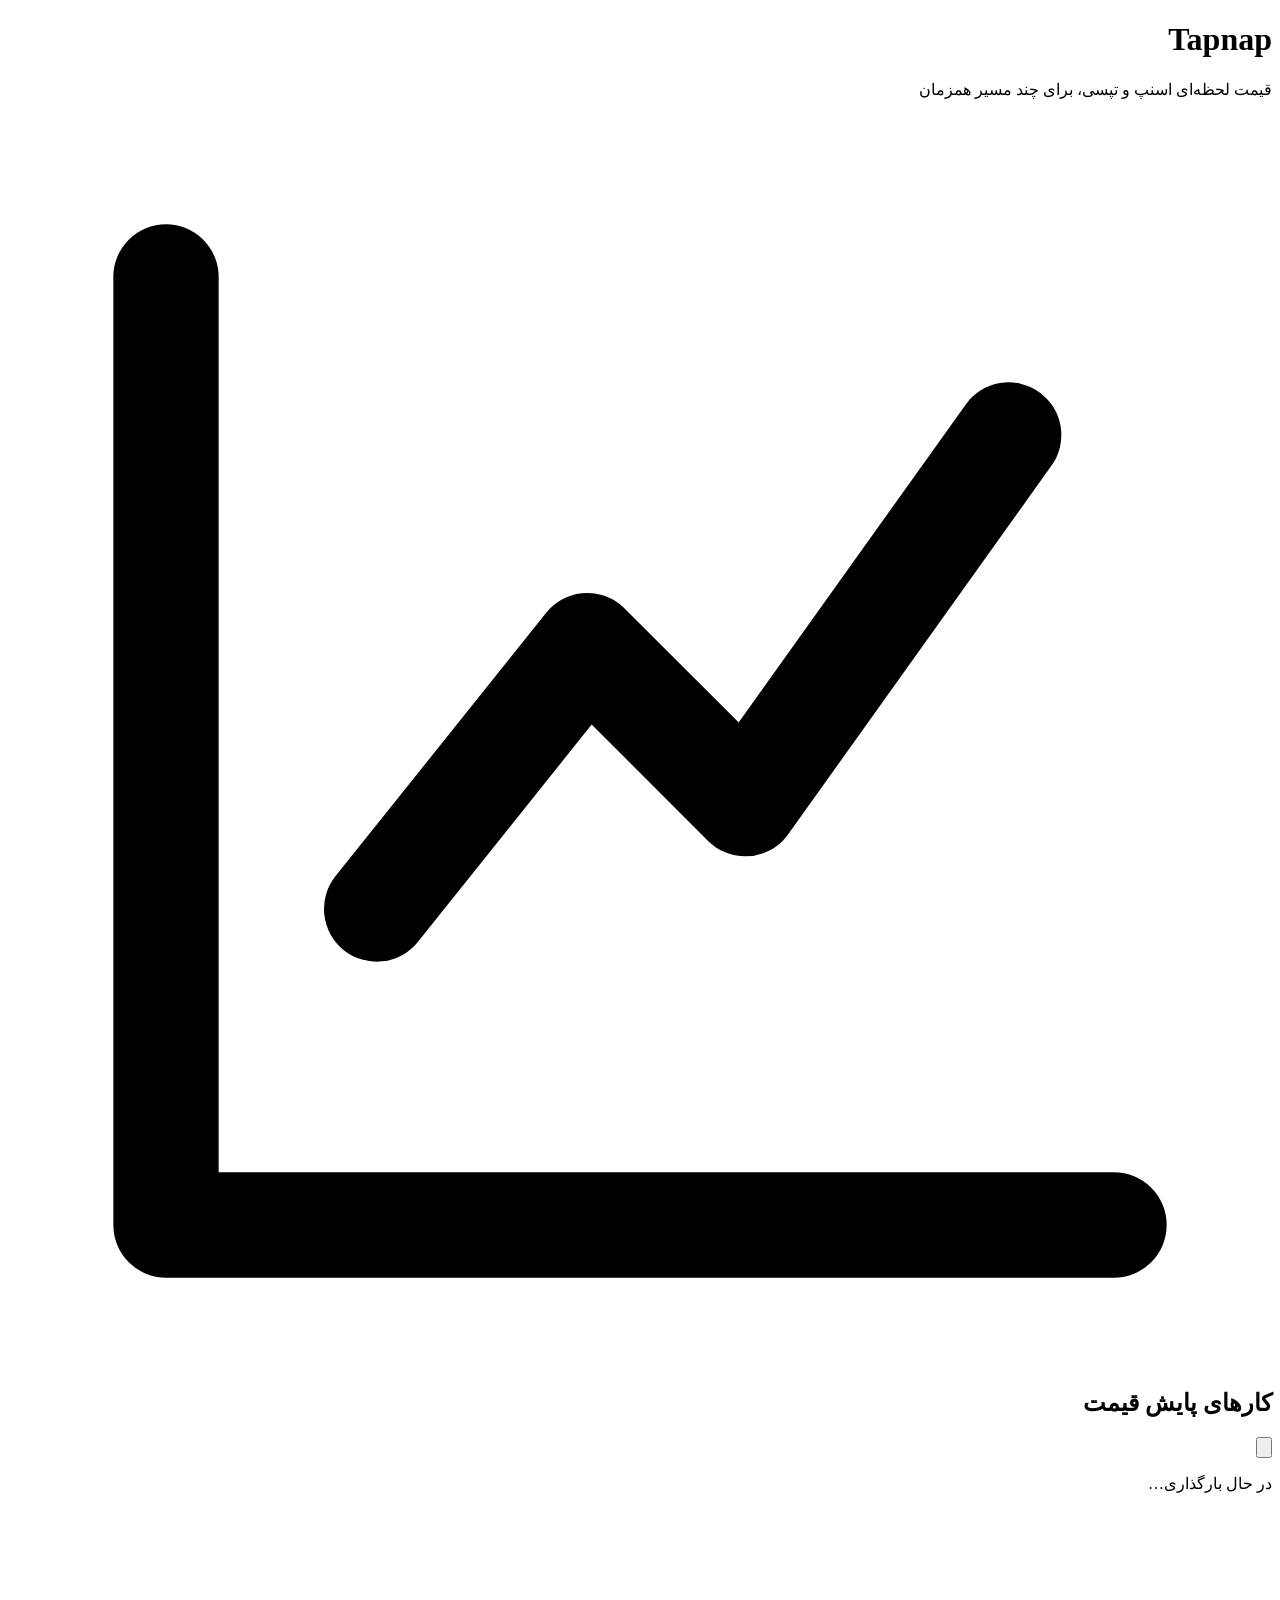
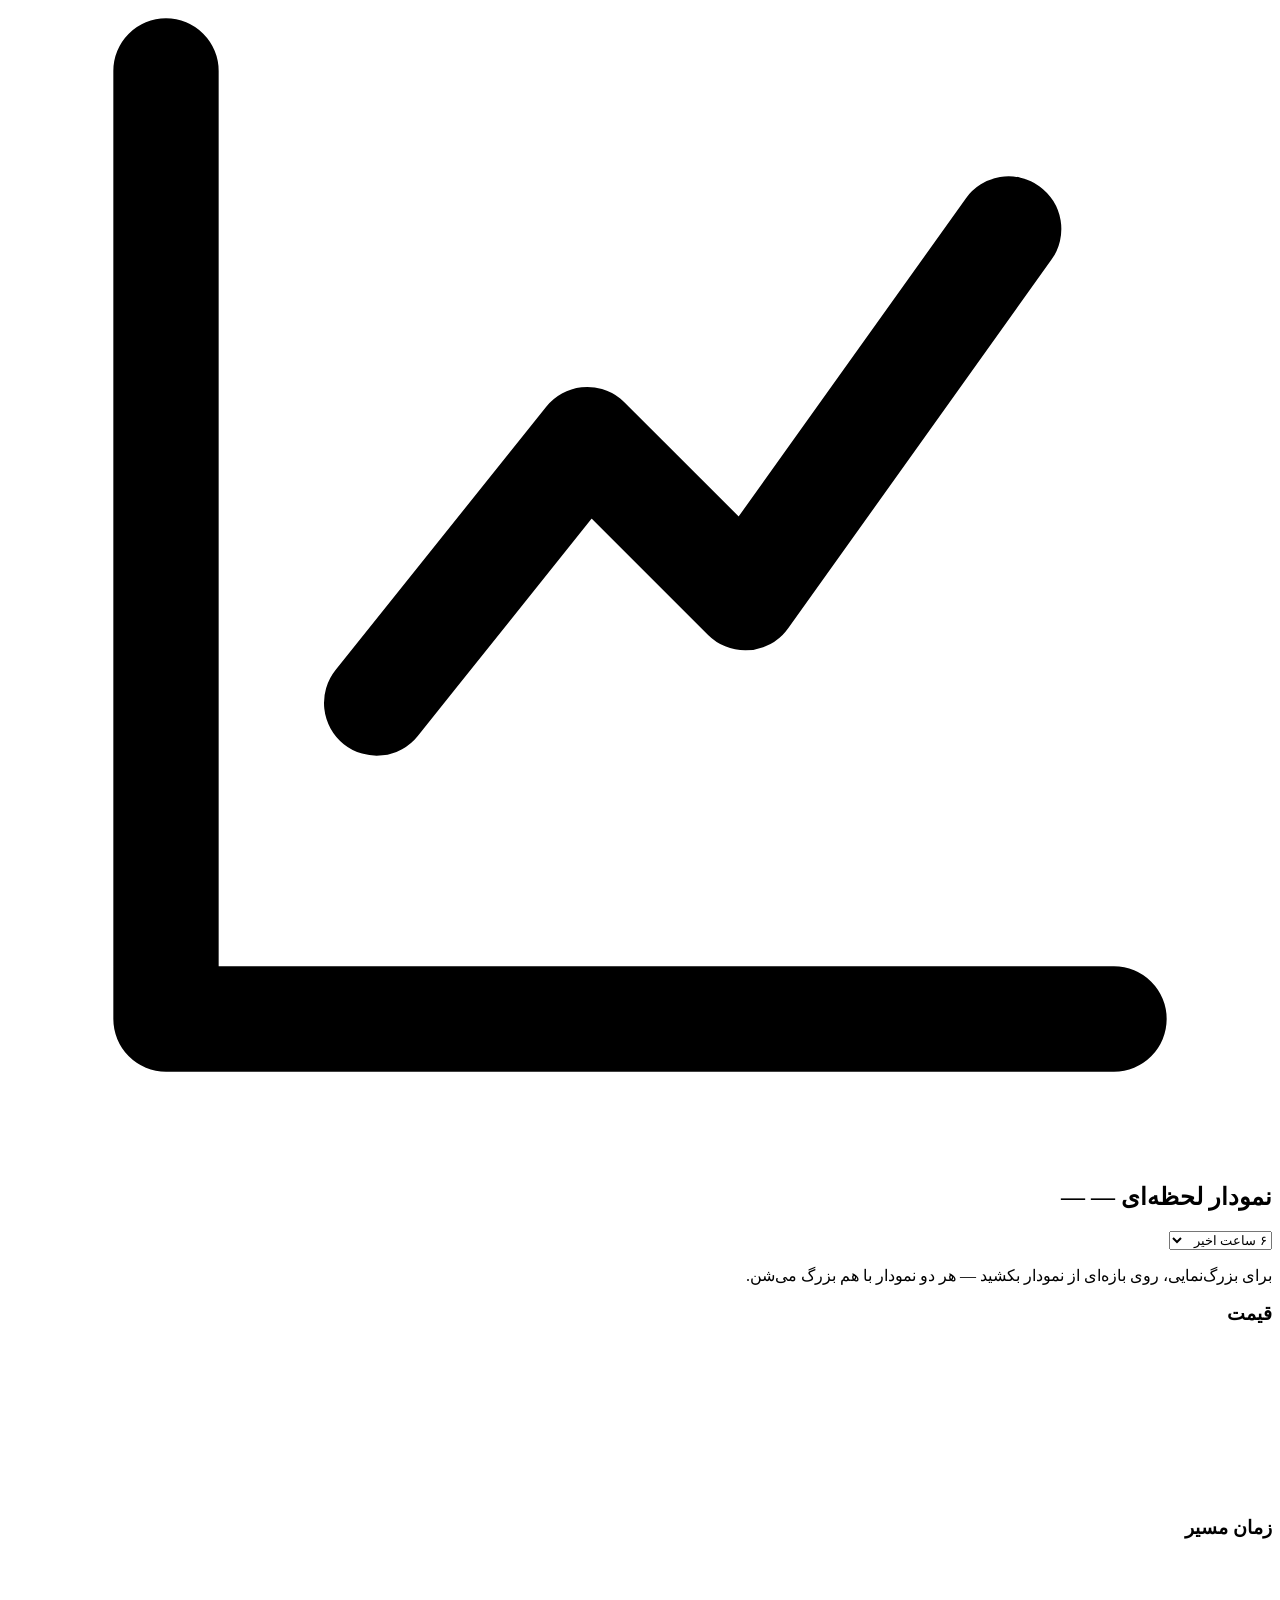
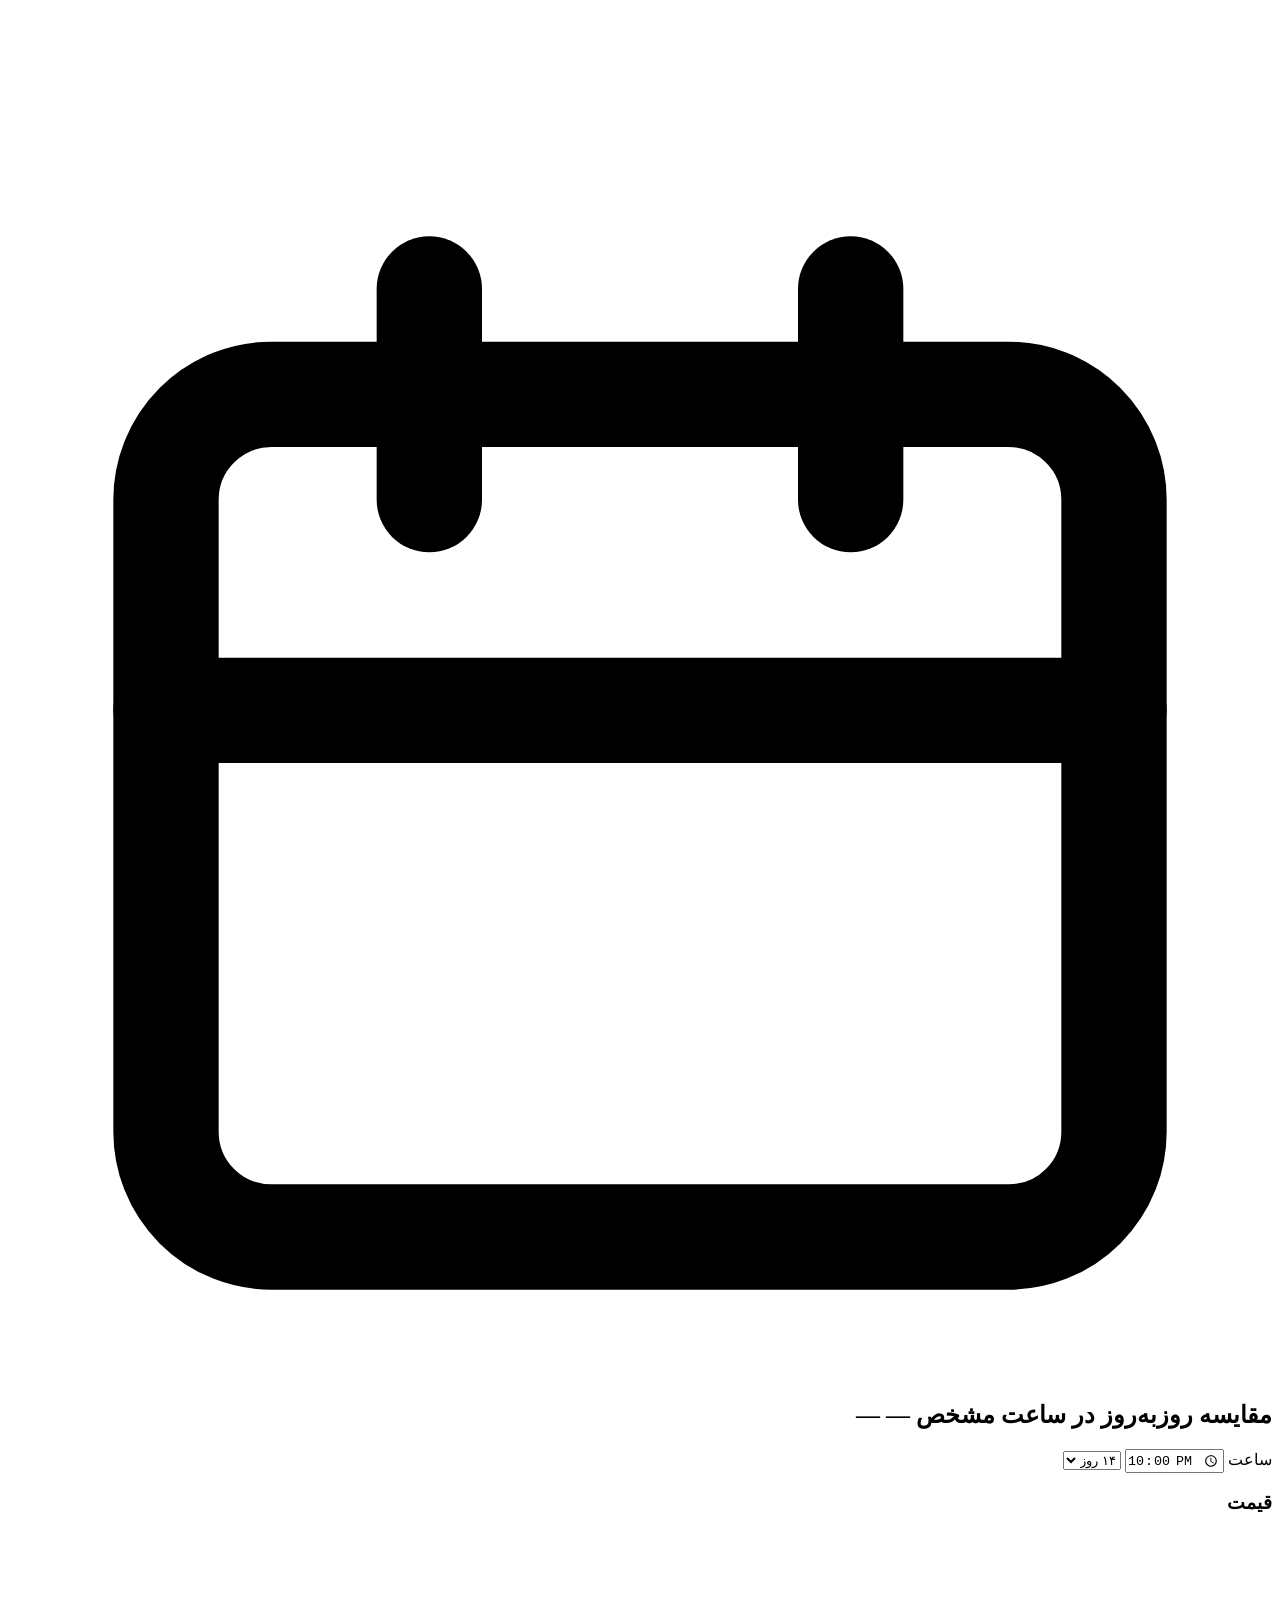
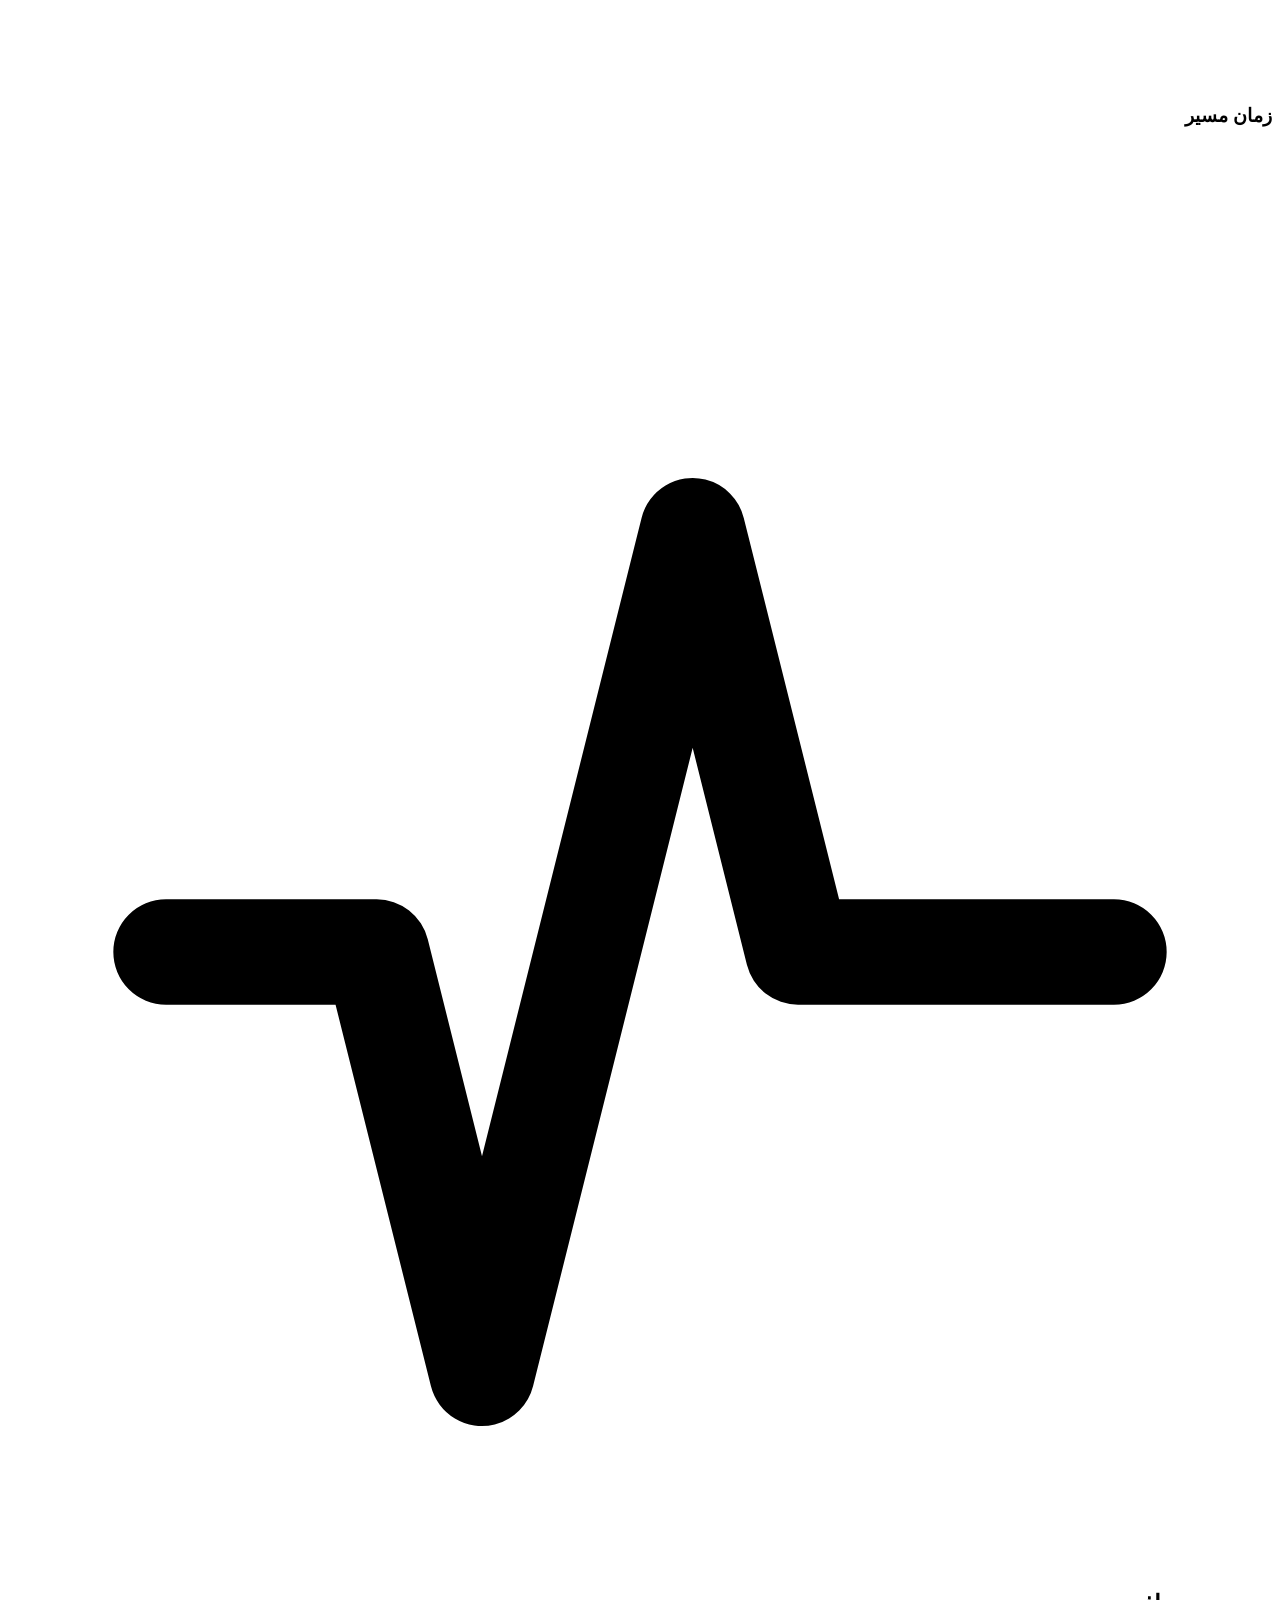
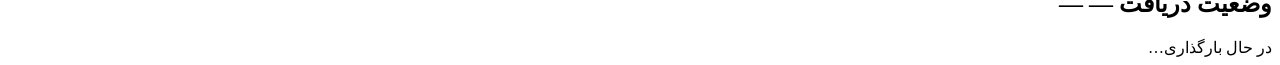
==== commit 7e46d7fa: "Revert the price/travel-time chart merge The dual-axis merge (price on the left axis, travel-time on" ====
--- a/frontend/index.html
+++ b/frontend/index.html
@@ -79,7 +79,6 @@
     <div class="panel-head">
       <h2><svg class="icon" viewBox="0 0 24 24" fill="none" stroke="currentColor" stroke-width="2" stroke-linecap="round" stroke-linejoin="round"><path d="M3 3v18h18"/><path d="M7 15l4-5 3 3 5-7"/></svg>نمودار لحظه‌ای — <span id="chart-job-name">—</span></h2>
       <div class="head-controls">
-        <button id="price-chart-reset" class="reset-zoom-btn" hidden><svg class="icon" viewBox="0 0 24 24" fill="none" stroke="currentColor" stroke-width="2" stroke-linecap="round" stroke-linejoin="round"><circle cx="11" cy="11" r="7"/><path d="M21 21l-4.3-4.3"/><path d="M8 11h6"/></svg>بازنشانی بزرگ‌نمایی</button>
         <select id="range-select">
           <option value="6" selected>۶ ساعت اخیر</option>
           <option value="24">۲۴ ساعت اخیر</option>
@@ -89,10 +88,27 @@
       </div>
     </div>
 
-    <p class="chart-hint">برای بزرگ‌نمایی، روی بازه‌ای از نمودار بکشید. محور چپ قیمت (تومان)، محور راست زمان مسیر (دقیقه).</p>
+    <p class="chart-hint">برای بزرگ‌نمایی، روی بازه‌ای از نمودار بکشید — هر دو نمودار با هم بزرگ می‌شن.</p>
 
-    <div class="chart-wrap"><canvas id="price-chart"></canvas></div>
-    <p id="no-data-msg" class="no-data-msg" hidden>هنوز داده‌ای ثبت نشده.</p>
+    <div class="chart-grid">
+      <div class="chart-cell">
+        <div class="sub-head">
+          <h3 class="sub-h">قیمت</h3>
+          <button id="price-chart-reset" class="reset-zoom-btn" hidden><svg class="icon" viewBox="0 0 24 24" fill="none" stroke="currentColor" stroke-width="2" stroke-linecap="round" stroke-linejoin="round"><circle cx="11" cy="11" r="7"/><path d="M21 21l-4.3-4.3"/><path d="M8 11h6"/></svg>بازنشانی بزرگ‌نمایی</button>
+        </div>
+        <div class="chart-wrap"><canvas id="price-chart"></canvas></div>
+        <p id="no-data-msg" class="no-data-msg" hidden>هنوز داده‌ای برای قیمت ثبت نشده.</p>
+      </div>
+
+      <div class="chart-cell">
+        <div class="sub-head">
+          <h3 class="sub-h">زمان مسیر</h3>
+          <button id="travel-chart-reset" class="reset-zoom-btn" hidden><svg class="icon" viewBox="0 0 24 24" fill="none" stroke="currentColor" stroke-width="2" stroke-linecap="round" stroke-linejoin="round"><circle cx="11" cy="11" r="7"/><path d="M21 21l-4.3-4.3"/><path d="M8 11h6"/></svg>بازنشانی بزرگ‌نمایی</button>
+        </div>
+        <div class="chart-wrap"><canvas id="travel-chart"></canvas></div>
+        <p id="travel-no-data-msg" class="no-data-msg" hidden>هنوز داده‌ای برای زمان مسیر ثبت نشده.</p>
+      </div>
+    </div>
 
     <p id="no-job-msg" class="no-data-msg" hidden>هیچ کاری وجود نداره — یکی از پایین اضافه کن.</p>
   </section>
@@ -101,7 +117,6 @@
     <div class="panel-head">
       <h2><svg class="icon" viewBox="0 0 24 24" fill="none" stroke="currentColor" stroke-width="2" stroke-linecap="round" stroke-linejoin="round"><rect x="3" y="5" width="18" height="16" rx="2"/><path d="M16 3v4"/><path d="M8 3v4"/><path d="M3 11h18"/></svg>مقایسه روزبه‌روز در ساعت مشخص — <span id="by-day-job-name">—</span></h2>
       <div class="head-controls">
-        <button id="price-by-day-reset" class="reset-zoom-btn" hidden><svg class="icon" viewBox="0 0 24 24" fill="none" stroke="currentColor" stroke-width="2" stroke-linecap="round" stroke-linejoin="round"><circle cx="11" cy="11" r="7"/><path d="M21 21l-4.3-4.3"/><path d="M8 11h6"/></svg>بازنشانی بزرگ‌نمایی</button>
         <label class="tod-label">ساعت
           <input id="tod-time" type="time" value="22:00" step="60">
           <span id="tod-time-fa" class="tod-time-fa"></span>
@@ -114,10 +129,25 @@
       </div>
     </div>
 
-    <p class="chart-hint">محور چپ قیمت (تومان)، محور راست زمان مسیر (دقیقه).</p>
+    <div class="chart-grid">
+      <div class="chart-cell">
+        <div class="sub-head">
+          <h3 class="sub-h">قیمت</h3>
+          <button id="price-by-day-reset" class="reset-zoom-btn" hidden><svg class="icon" viewBox="0 0 24 24" fill="none" stroke="currentColor" stroke-width="2" stroke-linecap="round" stroke-linejoin="round"><circle cx="11" cy="11" r="7"/><path d="M21 21l-4.3-4.3"/><path d="M8 11h6"/></svg>بازنشانی بزرگ‌نمایی</button>
+        </div>
+        <div class="chart-wrap"><canvas id="price-by-day-chart"></canvas></div>
+        <p id="price-by-day-no-data" class="no-data-msg" hidden>برای این بازه و ساعت داده‌ای پیدا نشد.</p>
+      </div>
 
-    <div class="chart-wrap"><canvas id="price-by-day-chart"></canvas></div>
-    <p id="price-by-day-no-data" class="no-data-msg" hidden>برای این بازه و ساعت داده‌ای پیدا نشد.</p>
+      <div class="chart-cell">
+        <div class="sub-head">
+          <h3 class="sub-h">زمان مسیر</h3>
+          <button id="travel-by-day-reset" class="reset-zoom-btn" hidden><svg class="icon" viewBox="0 0 24 24" fill="none" stroke="currentColor" stroke-width="2" stroke-linecap="round" stroke-linejoin="round"><circle cx="11" cy="11" r="7"/><path d="M21 21l-4.3-4.3"/><path d="M8 11h6"/></svg>بازنشانی بزرگ‌نمایی</button>
+        </div>
+        <div class="chart-wrap"><canvas id="travel-by-day-chart"></canvas></div>
+        <p id="travel-by-day-no-data" class="no-data-msg" hidden>برای این بازه و ساعت داده‌ای پیدا نشد.</p>
+      </div>
+    </div>
 
     <p id="by-day-no-job-msg" class="no-data-msg" hidden>هیچ کاری وجود نداره — یکی از پایین اضافه کن.</p>
   </section>
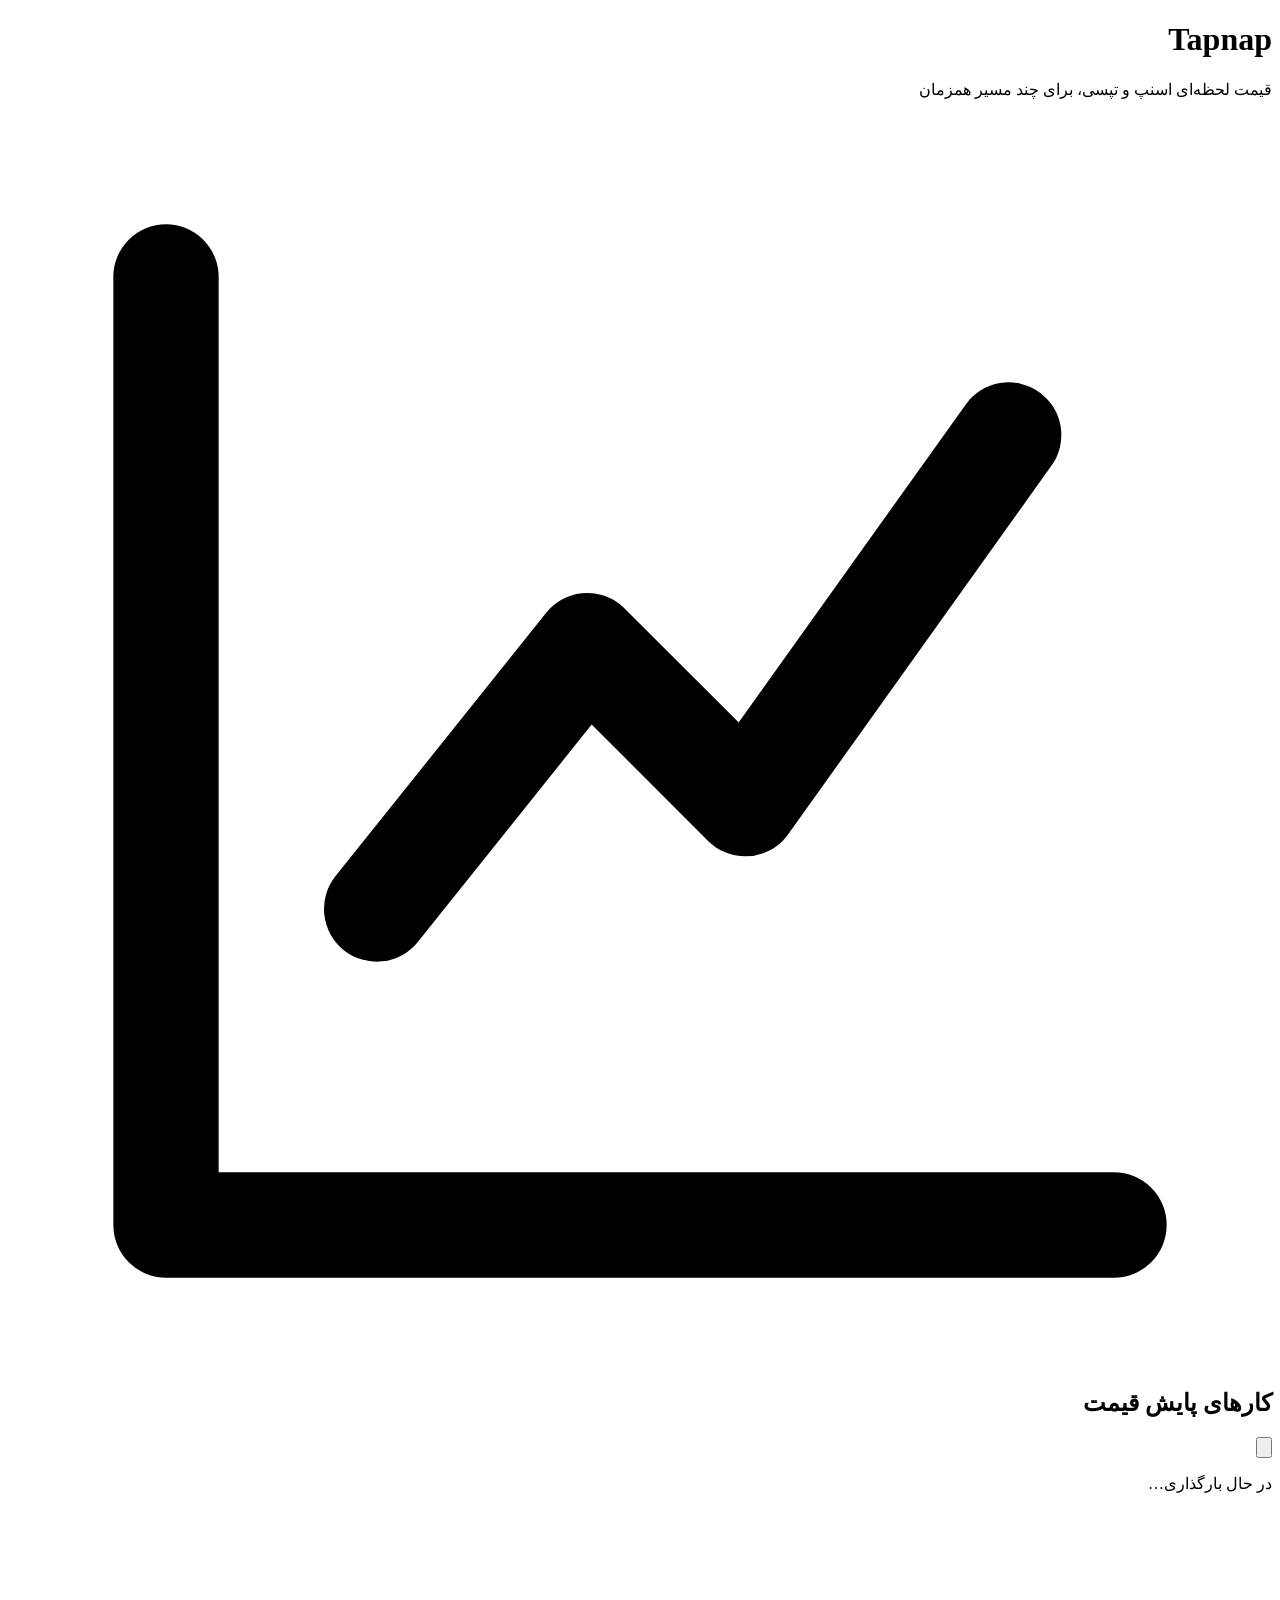
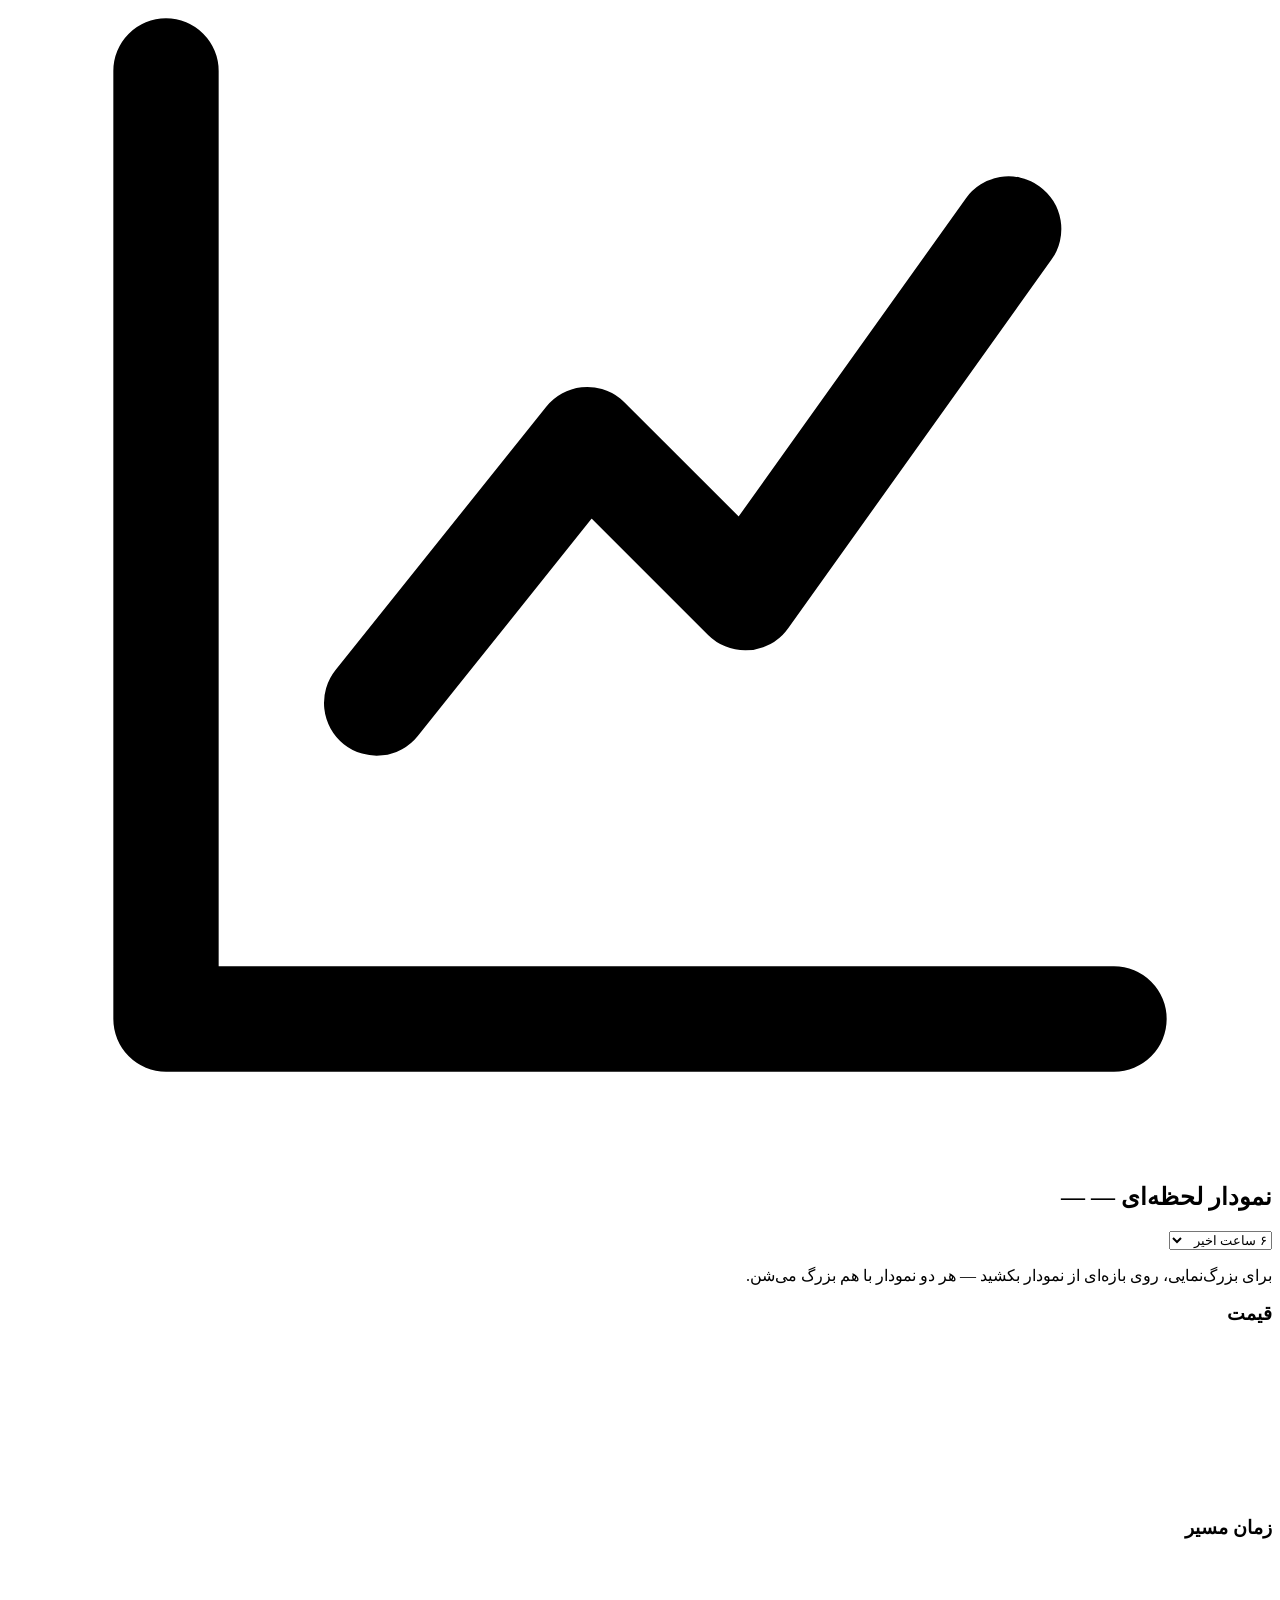
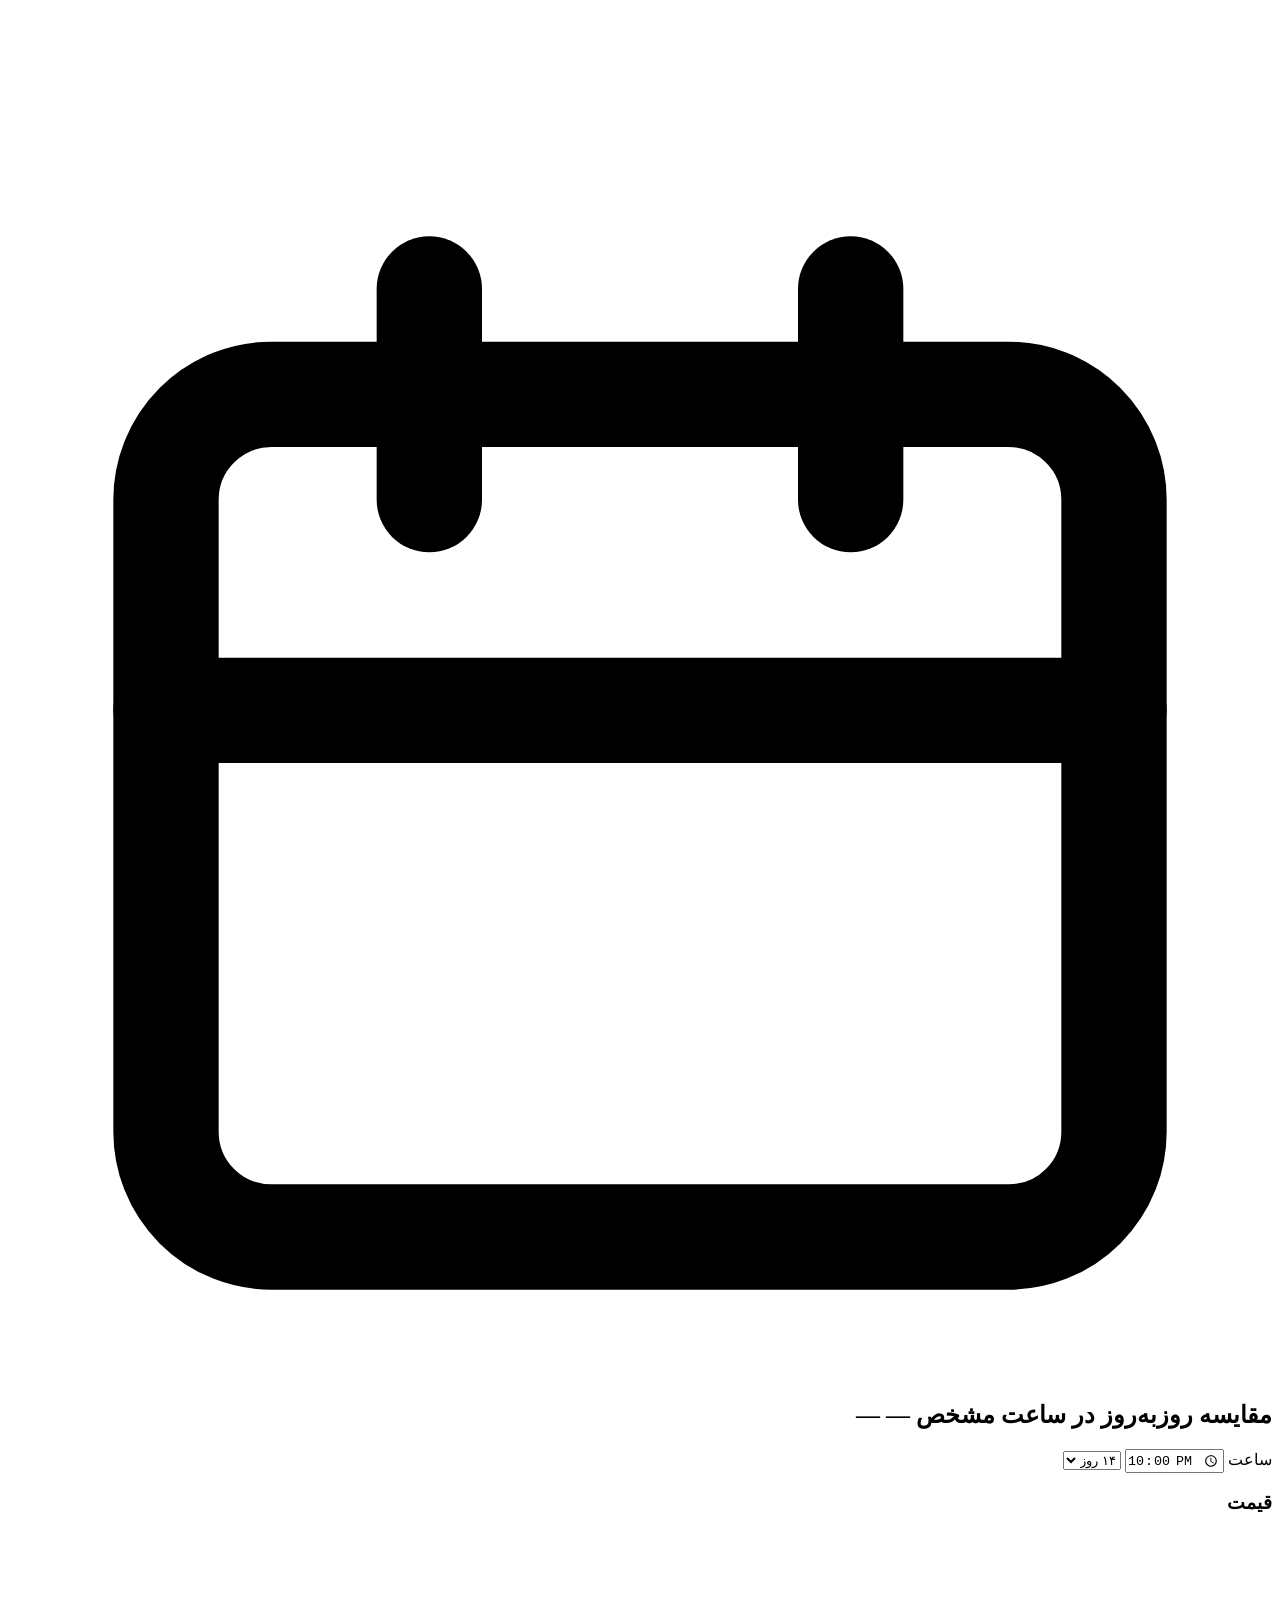
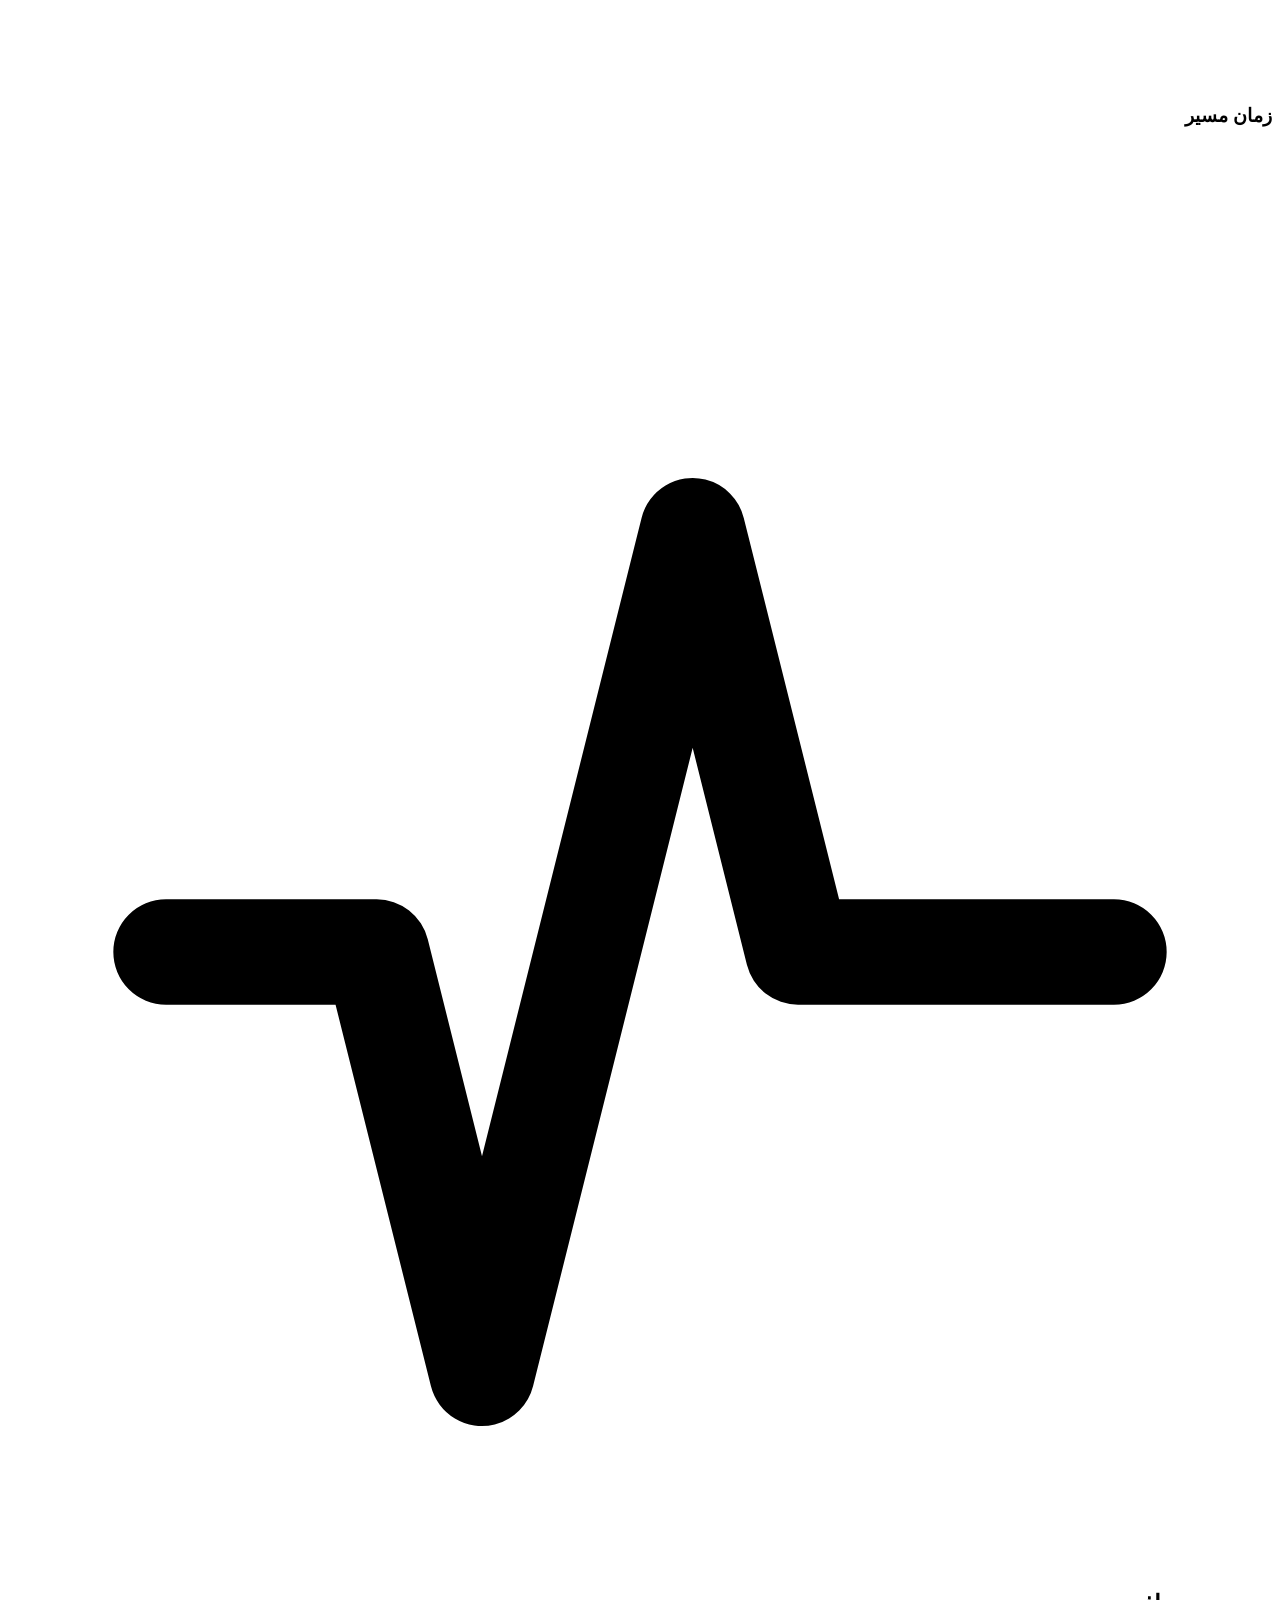
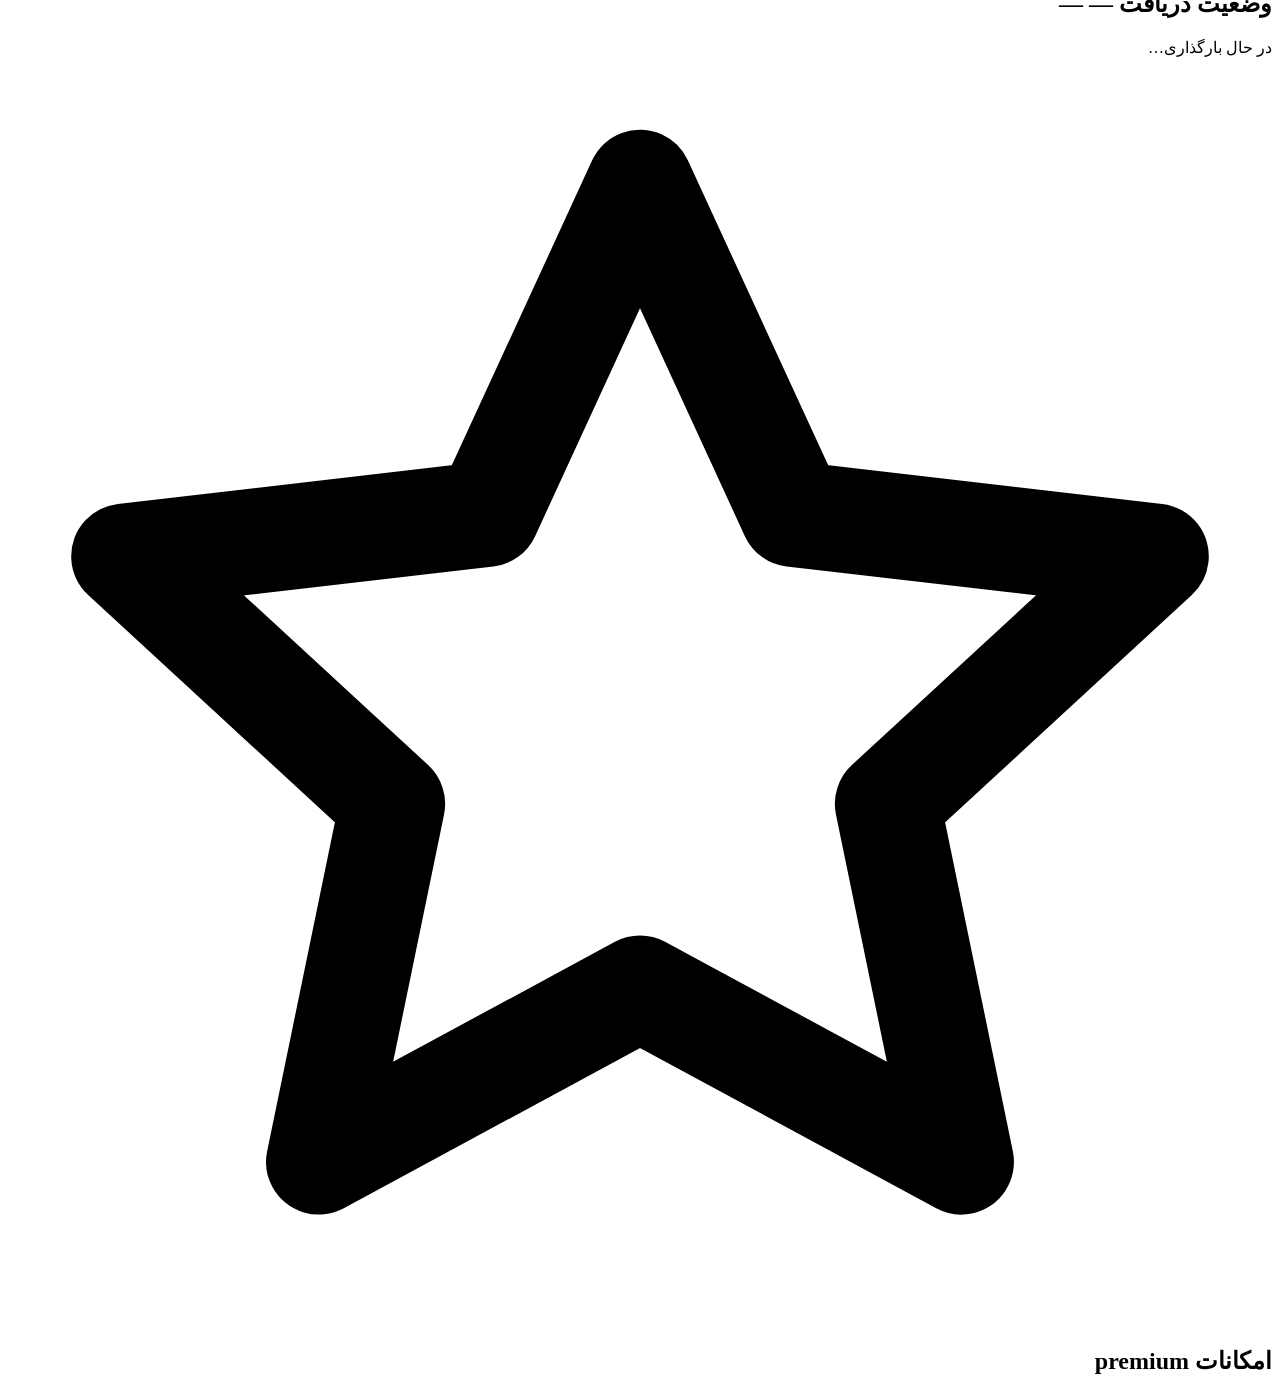
==== commit 650767b7: "Add premium price alerts (Bale bot) and B2B analytics API Monetization features: premium accounts (f" ====
--- a/frontend/index.html
+++ b/frontend/index.html
@@ -156,6 +156,50 @@
     <h2><svg class="icon" viewBox="0 0 24 24" fill="none" stroke="currentColor" stroke-width="2" stroke-linecap="round" stroke-linejoin="round"><path d="M3 12h4l2 8 4-16 2 8h6"/></svg>وضعیت دریافت — <span id="status-job-name">—</span></h2>
     <div id="status-list">در حال بارگذاری…</div>
   </section>
+
+  <section class="panel span-all" id="premium-panel" data-app-section>
+    <div class="panel-head">
+      <h2><svg class="icon" viewBox="0 0 24 24" fill="none" stroke="currentColor" stroke-width="2" stroke-linecap="round" stroke-linejoin="round"><path d="M12 2l2.9 6.3 6.9.8-5.1 4.7 1.4 6.8L12 17.3l-6.1 3.3 1.4-6.8-5.1-4.7 6.9-.8z"/></svg>امکانات premium</h2>
+    </div>
+    <p id="premium-gate" class="save-status" hidden>این بخش (هشدار قیمت و کلید API) فقط برای حساب‌های premium فعاله. برای فعال‌سازی با مدیر سیستم تماس بگیر.</p>
+    <div id="premium-content" hidden>
+      <div class="premium-sub">
+        <h3 class="sub-h">اتصال به ربات بله (برای دریافت هشدار قیمت)</h3>
+        <p id="bale-status">—</p>
+        <button id="bale-link-btn" class="job-btn" type="button">دریافت کد اتصال</button>
+        <p id="bale-code-display" class="save-status" hidden></p>
+      </div>
+
+      <div class="premium-sub">
+        <h3 class="sub-h">هشدار قیمت — <span id="alerts-job-name">—</span></h3>
+        <div id="alerts-list"></div>
+        <form id="alert-form" class="auth-form">
+          <select id="alert-provider">
+            <option value="">هر دو سرویس (اسنپ و تپسی)</option>
+            <option value="snapp">فقط اسنپ</option>
+            <option value="tapsi">فقط تپسی</option>
+          </select>
+          <select id="alert-direction">
+            <option value="below">وقتی قیمت کمتر یا مساوی شد</option>
+            <option value="above">وقتی قیمت بیشتر یا مساوی شد</option>
+          </select>
+          <input id="alert-threshold" type="number" min="1" step="1000" placeholder="آستانه قیمت (تومان)" required>
+          <button type="submit" class="primary-btn">افزودن هشدار</button>
+        </form>
+        <p id="alert-status" class="save-status"></p>
+      </div>
+
+      <div class="premium-sub">
+        <h3 class="sub-h">کلیدهای API (برای مشتری‌های B2B)</h3>
+        <div id="apikeys-list"></div>
+        <form id="apikey-form" class="auth-form">
+          <input id="apikey-name" type="text" placeholder="نام مشتری یا سرویس" required>
+          <button type="submit" class="primary-btn">ساخت کلید جدید</button>
+        </form>
+        <p id="apikey-status" class="save-status"></p>
+      </div>
+    </div>
+  </section>
 </main>
 
 <script src="/vendor/leaflet.js"></script>
